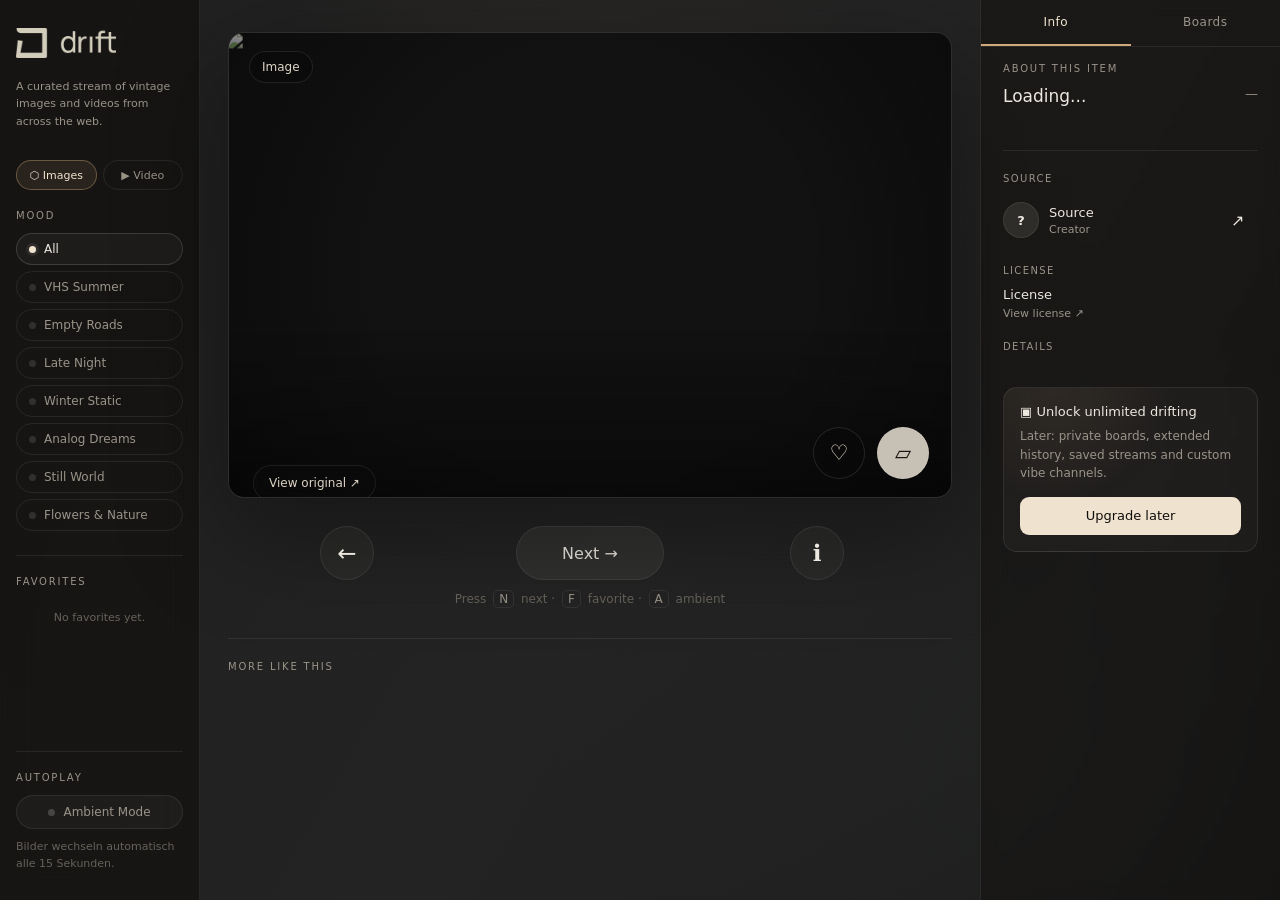
==== app.html @ f840fe77 "update" ====
<!doctype html>
<html lang="de">
<head>
  <meta charset="UTF-8" />
  <meta name="viewport" content="width=device-width, initial-scale=1.0" />
  <title>DRIFT — Stream</title>
  <link rel="stylesheet" href="style.css" />
</head>

<body>
  <div class="app">

    <div class="floating-panel">
      <a href="index.html">
        <img src="driftlogo.png" alt="Drift" class="logo">
      </a>
      <p class="panel-tagline">A curated stream of vintage images and videos from across the web.</p>

      <div class="media-toggle">
        <div class="media-toggle-btn active" data-mode="images">⬡ Images</div>
        <div class="media-toggle-btn" data-mode="video">▶ Video</div>
      </div>

      <div class="section-label" style="margin-top: 20px;">Mood</div>

      <div class="filters">
        <div class="filter active" data-filter="all"><span class="filter-dot"></span>All</div>
        <div class="filter" data-filter="vhs-summer"><span class="filter-dot"></span>VHS Summer</div>
        <div class="filter" data-filter="empty-roads"><span class="filter-dot"></span>Empty Roads</div>
        <div class="filter" data-filter="late-night"><span class="filter-dot"></span>Late Night</div>
        <div class="filter" data-filter="winter-static"><span class="filter-dot"></span>Winter Static</div>
        <div class="filter" data-filter="analog-dreams"><span class="filter-dot"></span>Analog Dreams</div>
        <div class="filter" data-filter="still-world"><span class="filter-dot"></span>Still World</div>
        <div class="filter" data-filter="flowers-nature"><span class="filter-dot"></span>Flowers & Nature</div>
      </div>

      <div class="panel-favorites">
        <div class="section-label">Favorites</div>
        <div class="favorites-list" id="favoritesList"></div>
      </div>

      <div class="panel-bottom">
        <div class="section-label">Autoplay</div>
        <button class="autoplay-toggle prominent" id="autoplayToggle">
          <span class="toggle-dot"></span>
          Ambient Mode
        </button>
        <p class="ambient-hint">Bilder wechseln automatisch alle 15 Sekunden.</p>
      </div>
    </div>

    <div class="drawer-overlay" id="drawerOverlay"></div>
    <div class="mobile-drawer" id="mobileDrawer">
      <div class="drawer-header">
        <img src="driftlogo.png" alt="Drift" class="logo-mobile">
        <button class="drawer-close" id="drawerClose">✕</button>
      </div>
      <div class="media-toggle">
        <div class="media-toggle-btn active" data-mode="images">⬡ Images</div>
        <div class="media-toggle-btn" data-mode="video">▶ Video</div>
      </div>
      <div class="section-label" style="margin-top: 20px;">Mood Channel</div>
      <div class="filters">
        <div class="filter active" data-filter="all"><span class="filter-dot"></span>All Drifts</div>
        <div class="filter" data-filter="vhs-summer"><span class="filter-dot"></span>VHS Summer</div>
        <div class="filter" data-filter="empty-roads"><span class="filter-dot"></span>Empty Roads</div>
        <div class="filter" data-filter="late-night"><span class="filter-dot"></span>Late Night</div>
        <div class="filter" data-filter="winter-static"><span class="filter-dot"></span>Winter Static</div>
        <div class="filter" data-filter="analog-dreams"><span class="filter-dot"></span>Analog Dreams</div>
        <div class="filter" data-filter="still-world"><span class="filter-dot"></span>Still World</div>
        <div class="filter" data-filter="flowers-nature"><span class="filter-dot"></span>Flowers & Nature</div>
      </div>
      <div class="section-label" style="margin-top: 20px;">Favorites</div>
      <div class="favorites-list drawer-favorites" id="drawerFavoritesList"></div>
      <div class="drawer-bottom">
        <button class="autoplay-toggle" id="autoplayToggleMobile">
          <span class="toggle-dot"></span>
          Ambient Mode
        </button>
      </div>
    </div>

    <div class="mobile-topbar">
      <button class="hamburger" id="hamburgerBtn">☰</button>
      <a href="index.html">
        <img src="driftlogo.png" alt="Drift" class="logo-mobile">
      </a>
      <div class="mobile-current-filter" id="mobileCurrentFilter">All Drifts</div>
    </div>

    <section class="content">
      <div class="hero-wrap">
        <div class="hero">
          <div id="mediaLink" class="media-click">
            <img id="mainImage" src="" alt="" />
            <video id="mainVideo" autoplay muted loop playsinline style="display:none; width:100%; height:100%; object-fit:cover;"></video>
          </div>
          <div class="media-pill" id="mediaType">Image</div>
          <a class="view-original tooltip" id="sourceLink" href="#" target="_blank" data-tip="Open original source">
            View original ↗
          </a>
          <div class="floating-actions">
            <button class="round tooltip" id="favoriteBtn" data-tip="Favorite">♡</button>
            <button class="round primary tooltip" id="saveBtn" data-tip="Save to board">▱</button>
          </div>
        </div>

        <div class="transport">
          <button class="control-circle tooltip" id="prevBtn" data-tip="Previous">←</button>
          <button class="main-next" id="nextBtn">Next →</button>
          <button class="control-circle tooltip" id="infoBtn" data-tip="Item info">ℹ</button>
        </div>

        <div class="hint">
          Press <span class="kbd">N</span> next · <span class="kbd">F</span> favorite · <span class="kbd">A</span> ambient
        </div>

        <div class="more">
          <div class="section-label">More like this</div>
          <div class="more-row" id="moreRow"></div>
        </div>
      </div>
    </section>

    <aside class="inspector">
      <div class="inspector-tabs">
        <div class="inspector-tab active" data-tab="info">Info</div>
        <div class="inspector-tab" data-tab="boards">Boards</div>
      </div>

      <div class="inspector-panel" id="panelInfo">
        <div class="section-label" style="margin-top: 16px;">About this item</div>
        <div class="title-row">
          <div><h2 id="itemTitle">Loading...</h2></div>
          <div class="year" id="itemYear">—</div>
        </div>
        <div class="tags" id="tags"></div>
        <div class="divider"></div>
        <div class="info-block">
          <div class="info-title">Source</div>
          <a class="source-card" id="authorLink" href="#" target="_blank">
            <div class="source-icon" id="sourceIcon">?</div>
            <div>
              <div class="source-main" id="sourceName">Source</div>
              <div class="source-sub" id="sourceAuthor">Creator</div>
            </div>
            <div>↗</div>
          </a>
        </div>
        <div class="info-block">
          <div class="info-title">License</div>
          <div class="source-main" id="licenseName">License</div>
          <a class="source-sub" id="licenseLink" href="#" target="_blank">View license ↗</a>
        </div>
        <div class="info-block">
          <div class="info-title">Details</div>
          <div class="detail-list" id="details"></div>
        </div>
        <div class="upgrade">
          <div class="upgrade-title">▣ Unlock unlimited drifting</div>
          <p>Later: private boards, extended history, saved streams and custom vibe channels.</p>
          <button>Upgrade later</button>
        </div>
      </div>

      <div class="inspector-panel is-hidden" id="panelBoards">
        <div class="boards-header">
          <div class="section-label" style="margin-top: 16px;">My Boards</div>
          <button class="new-board-btn" id="newBoardBtn">+ New Board</button>
        </div>
        <div class="boards-list" id="boardsList"></div>
      </div>
    </aside>

  </div>

  <!-- MOBILE INFO BOTTOM SHEET -->
  <div class="info-sheet-overlay" id="infoSheetOverlay"></div>
  <div class="info-sheet" id="infoSheet">
    <div class="bottom-sheet-handle"></div>
    <div class="bottom-sheet-header">
      <span class="board-popup-title">About this item</span>
      <button class="board-popup-close" id="infoSheetClose">✕</button>
    </div>
    <div class="info-sheet-content">
      <div class="info-block">
        <div class="info-title">Source</div>
        <a class="source-card" id="infoAuthorLink" href="#" target="_blank">
          <div class="source-icon" id="infoSourceIcon">?</div>
          <div>
            <div class="source-main" id="infoSourceName">Source</div>
            <div class="source-sub" id="infoSourceAuthor">Creator</div>
          </div>
          <div>↗</div>
        </a>
      </div>
      <div class="info-block">
        <div class="info-title">License</div>
        <div class="source-main" id="infoLicenseName">License</div>
        <a class="source-sub" id="infoLicenseLink" href="#" target="_blank">View license ↗</a>
      </div>
      <div class="info-block">
        <div class="info-title">Details</div>
        <div class="detail-list" id="infoDetails"></div>
      </div>
    </div>
  </div>

  <!-- SAVE TO BOARD POPUP -->
  <div class="board-popup-overlay" id="boardPopupOverlay"></div>
  <div class="board-popup" id="boardPopup">
    <div class="board-popup-header">
      <span class="board-popup-title">Save to Board</span>
      <button class="board-popup-close" id="boardPopupClose">✕</button>
    </div>
    <div class="board-popup-list" id="boardPopupList"></div>
    <div class="board-popup-new">
      <input class="board-popup-input" id="boardPopupInput" type="text" placeholder="New board name..." maxlength="40" />
      <button class="board-popup-create" id="boardPopupCreate">Create</button>
    </div>
  </div>

  <!-- MOBILE BOTTOM SHEET FOR BOARDS -->
  <div class="bottom-sheet-overlay" id="bottomSheetOverlay"></div>
  <div class="bottom-sheet" id="bottomSheet">
    <div class="bottom-sheet-handle"></div>
    <div class="bottom-sheet-header">
      <span class="board-popup-title">Save to Board</span>
      <button class="board-popup-close" id="bottomSheetClose">✕</button>
    </div>
    <div class="board-popup-list" id="bottomSheetList"></div>
    <div class="board-popup-new">
      <input class="board-popup-input" id="bottomSheetInput" type="text" placeholder="New board name..." maxlength="40" />
      <button class="board-popup-create" id="bottomSheetCreate">Create</button>
    </div>
  </div>

  <!-- FULLSCREEN OVERLAY -->
  <div class="fullscreen-overlay" id="fullscreenOverlay">
    <div class="fs-media">
      <img id="fsImage" src="" alt="" />
      <video id="fsVideo" autoplay muted loop playsinline style="display:none;"></video>
    </div>
    <div class="fs-controls">
      <button class="fs-btn" id="fsPrevBtn">←</button>
      <button class="fs-btn" id="fsFavoriteBtn">♡ Favorite</button>
      <button class="fs-btn" id="fsSaveBtn">▱ Save</button>
      <button class="fs-btn fs-ambient" id="fsAmbientBtn"><span class="toggle-dot"></span> Ambient</button>
      <a class="fs-btn fs-source" id="fsSourceLink" href="#" target="_blank">View Original ↗</a>
      <button class="fs-btn" id="fsNextBtn">→</button>
    </div>
    <button class="fs-close" id="fsClose">✕</button>
  </div>

  <script src="config.js"></script>
  <script src="app.js"></script>
</body>
</html>
---- style.css ----
:root {
  --bg: #1a1a1a;
  --panel: rgba(255,255,255,.035);
  --panel-hover: rgba(255,255,255,.06);
  --text: #ece7df;
  --muted: #9a9388;
  --faint: #66615a;
  --line: rgba(255,255,255,.08);
  --line-strong: rgba(255,255,255,.14);
  --cream: #efe2cf;
  --warm: #cfa978;
  --shadow: 0 32px 110px rgba(0,0,0,.38);
}

* { box-sizing: border-box; }

body {
  margin: 0;
  min-height: 100vh;
  background:
    radial-gradient(circle at 45% 15%, rgba(180,140,90,.06), transparent 32%),
    radial-gradient(circle at 80% 85%, rgba(90,100,105,.05), transparent 38%),
    linear-gradient(120deg, #1f1f1f, #232323 52%, #191919);
  color: var(--text);
  font-family: Inter, ui-sans-serif, system-ui, -apple-system, sans-serif;
  overflow-x: hidden;
}

body::before {
  content: "";
  position: fixed;
  inset: 0;
  pointer-events: none;
  background:
    linear-gradient(rgba(255,255,255,.012) 1px, transparent 1px),
    linear-gradient(90deg, rgba(255,255,255,.01) 1px, transparent 1px);
  background-size: 4px 4px;
  opacity: .08;
  mix-blend-mode: screen;
  z-index: 20;
}

a { color: inherit; text-decoration: none; }
button { font: inherit; }

/* LAYOUT */

.app {
  min-height: 100vh;
  display: grid;
  grid-template-columns: 200px 1fr 300px;
  grid-template-areas: "panel content inspector";
}

.mobile-topbar { display: none; }
.mobile-drawer { display: none; }
.drawer-overlay { display: none; }

/* FLOATING PANEL */

.floating-panel {
  grid-area: panel;
  position: sticky;
  top: 0;
  height: 100vh;
  padding: 28px 16px;
  display: flex;
  flex-direction: column;
  background: rgba(16,14,12,.6);
  backdrop-filter: blur(16px);
  border-right: 1px solid var(--line);
  overflow-y: auto;
}

.logo {
  width: 100px;
  height: auto;
  display: block;
  opacity: .85;
  margin-bottom: 20px;
  filter:
    brightness(0) saturate(100%)
    invert(93%) sepia(10%) saturate(300%)
    hue-rotate(5deg) brightness(98%);
  transition: opacity .25s ease;
}

.logo:hover { opacity: 1; }

.logo-mobile {
  width: 60px;
  height: auto;
  display: block;
  opacity: .85;
  filter:
    brightness(0) saturate(100%)
    invert(93%) sepia(10%) saturate(300%)
    hue-rotate(5deg) brightness(98%);
}

.panel-tagline {
  font-size: 11px;
  color: var(--muted);
  line-height: 1.6;
  margin: 0 0 30px;
}

.section-label {
  font-size: 10px;
  letter-spacing: .18em;
  color: var(--muted);
  text-transform: uppercase;
  margin-bottom: 12px;
}

.media-toggle {
  display: grid;
  grid-template-columns: 1fr 1fr;
  gap: 6px;
}

.media-toggle-btn {
  display: flex;
  align-items: center;
  justify-content: center;
  gap: 5px;
  height: 30px;
  border: 1px solid var(--line);
  border-radius: 999px;
  color: var(--muted);
  font-size: 11px;
  cursor: pointer;
  transition: .18s ease;
}

.media-toggle-btn:hover {
  color: var(--text);
  border-color: var(--line-strong);
  background: var(--panel);
}

.media-toggle-btn.active {
  color: var(--cream);
  border-color: rgba(207,169,120,.4);
  background: rgba(207,169,120,.10);
}

.filters {
  display: flex;
  flex-direction: column;
  gap: 6px;
}

.filter {
  display: flex;
  align-items: center;
  gap: 8px;
  height: 32px;
  padding: 0 12px;
  border: 1px solid var(--line);
  border-radius: 999px;
  color: var(--muted);
  font-size: 12px;
  cursor: pointer;
  transition: .18s ease;
  white-space: nowrap;
}

.filter:hover,
.filter.active {
  color: var(--text);
  border-color: var(--line-strong);
  background: var(--panel);
}

.filter-dot {
  width: 7px;
  height: 7px;
  border-radius: 50%;
  background: rgba(238,230,216,.13);
  flex-shrink: 0;
}

.filter.active .filter-dot {
  background: var(--cream);
  box-shadow: 0 0 0 3px rgba(238,230,216,.08);
}

/* FAVORITES IN PANEL */

.panel-favorites {
  margin-top: 24px;
  padding-top: 20px;
  border-top: 1px solid var(--line);
}

.favorites-list {
  display: flex;
  flex-direction: column;
  gap: 6px;
  max-height: 180px;
  overflow-y: auto;
  scrollbar-width: none;
}

.favorites-list::-webkit-scrollbar { display: none; }

.favorite-item {
  display: flex;
  align-items: center;
  gap: 8px;
  padding: 5px 6px;
  border-radius: 8px;
  cursor: pointer;
  transition: .15s ease;
}

.favorite-item:hover { background: var(--panel-hover); }

.favorite-thumb {
  width: 32px;
  height: 32px;
  border-radius: 6px;
  overflow: hidden;
  background: rgba(255,255,255,.04);
  flex-shrink: 0;
  border: 1px solid var(--line);
}

.favorite-thumb img {
  width: 100%;
  height: 100%;
  object-fit: cover;
  filter: sepia(.2) saturate(.7);
}

.favorite-title {
  font-size: 11px;
  color: var(--muted);
  overflow: hidden;
  text-overflow: ellipsis;
  white-space: nowrap;
  flex: 1;
}

.favorites-empty {
  font-size: 11px;
  color: var(--faint);
  text-align: center;
  padding: 12px 0;
}

.drawer-favorites {
  max-height: 150px;
  margin-bottom: 8px;
}

/* PANEL BOTTOM */

.panel-bottom {
  margin-top: auto;
  padding-top: 20px;
  border-top: 1px solid var(--line);
}

.autoplay-toggle {
  width: 100%;
  height: 34px;
  display: inline-flex;
  align-items: center;
  justify-content: center;
  gap: 8px;
  border: 1px solid var(--line);
  border-radius: 999px;
  padding: 0 14px;
  background: rgba(255,255,255,.035);
  color: var(--muted);
  cursor: pointer;
  transition: .18s ease;
  font-size: 12px;
}

.autoplay-toggle:hover {
  color: var(--text);
  border-color: var(--line-strong);
  background: rgba(255,255,255,.06);
}

.autoplay-toggle.is-active {
  color: var(--cream);
  border-color: rgba(207,169,120,.4);
  background: rgba(207,169,120,.12);
  animation: pulse-ring 2s ease-out infinite;
}

.toggle-dot {
  width: 7px;
  height: 7px;
  border-radius: 50%;
  background: rgba(255,255,255,.18);
  transition: .18s ease;
  flex-shrink: 0;
}

.autoplay-toggle.is-active .toggle-dot {
  background: #e05555;
}

@keyframes pulse-ring {
  0% { box-shadow: 0 0 0 0 rgba(207,169,120,.5); }
  70% { box-shadow: 0 0 0 8px rgba(207,169,120,0); }
  100% { box-shadow: 0 0 0 0 rgba(207,169,120,0); }
}

.ambient-hint {
  font-size: 11px;
  color: var(--faint);
  line-height: 1.5;
  margin-top: 10px;
  margin-bottom: 0;
}

/* CONTENT */

.content {
  grid-area: content;
  padding: 32px 28px 38px;
  min-width: 0;
}

/* INSPECTOR */

.inspector {
  grid-area: inspector;
  border-left: 1px solid var(--line);
  position: sticky;
  top: 0;
  height: 100vh;
  overflow-y: auto;
  background: rgba(16,14,12,.4);
  backdrop-filter: blur(8px);
  display: flex;
  flex-direction: column;
}

.inspector-tabs {
  display: flex;
  border-bottom: 1px solid var(--line);
  flex-shrink: 0;
}

.inspector-tab {
  flex: 1;
  height: 46px;
  display: flex;
  align-items: center;
  justify-content: center;
  font-size: 12px;
  color: var(--muted);
  cursor: pointer;
  border-bottom: 2px solid transparent;
  transition: .18s ease;
  letter-spacing: .04em;
}

.inspector-tab:hover { color: var(--text); }

.inspector-tab.active {
  color: var(--cream);
  border-bottom-color: var(--warm);
}

.inspector-panel {
  padding: 0 22px 28px;
  flex: 1;
  overflow-y: auto;
}

.inspector-panel.is-hidden { display: none; }

/* BOARDS PANEL */

.boards-header {
  display: flex;
  align-items: center;
  justify-content: space-between;
  margin-bottom: 16px;
}

.new-board-btn {
  height: 28px;
  padding: 0 12px;
  border-radius: 999px;
  border: 1px solid var(--line);
  background: transparent;
  color: var(--muted);
  font-size: 11px;
  cursor: pointer;
  transition: .18s ease;
}

.new-board-btn:hover {
  color: var(--text);
  border-color: var(--line-strong);
  background: var(--panel);
}

.boards-list {
  display: flex;
  flex-direction: column;
  gap: 8px;
}

.board-item {
  border: 1px solid var(--line);
  border-radius: 12px;
  overflow: hidden;
  transition: .18s ease;
}

.board-item:hover { border-color: var(--line-strong); }

.board-item-header {
  display: flex;
  align-items: center;
  gap: 10px;
  padding: 10px 12px;
  cursor: pointer;
}

.board-item-thumb {
  width: 38px;
  height: 38px;
  border-radius: 7px;
  background: rgba(238,230,216,.06);
  border: 1px solid var(--line);
  overflow: hidden;
  flex-shrink: 0;
}

.board-item-thumb img {
  width: 100%;
  height: 100%;
  object-fit: cover;
  filter: sepia(.24) saturate(.72);
}

.board-item-name {
  flex: 1;
  font-size: 13px;
  color: var(--text);
}

.board-item-count {
  font-size: 11px;
  color: var(--muted);
}

.board-item-actions {
  display: flex;
  gap: 4px;
  padding: 0 8px 8px;
}

.board-action-btn {
  height: 24px;
  padding: 0 10px;
  border-radius: 999px;
  border: 1px solid var(--line);
  background: transparent;
  color: var(--muted);
  font-size: 10px;
  cursor: pointer;
  transition: .18s ease;
}

.board-action-btn:hover {
  color: var(--text);
  border-color: var(--line-strong);
  background: var(--panel);
}

.board-items-grid {
  display: grid;
  grid-template-columns: repeat(3, 1fr);
  gap: 4px;
  padding: 0 8px 8px;
}

.board-grid-thumb {
  aspect-ratio: 1;
  border-radius: 6px;
  overflow: hidden;
  background: rgba(255,255,255,.04);
}

.board-grid-thumb img {
  width: 100%;
  height: 100%;
  object-fit: cover;
  filter: sepia(.2) saturate(.7);
}

/* SAVE POPUP */

.board-popup-overlay {
  position: fixed;
  inset: 0;
  background: rgba(0,0,0,.4);
  backdrop-filter: blur(4px);
  z-index: 200;
  opacity: 0;
  pointer-events: none;
  transition: opacity .2s ease;
}

.board-popup-overlay.is-open {
  opacity: 1;
  pointer-events: all;
}

.board-popup {
  position: fixed;
  top: 50%;
  left: 50%;
  transform: translate(-50%, -46%);
  width: 320px;
  background: rgba(18,16,13,.97);
  backdrop-filter: blur(24px);
  border: 1px solid var(--line-strong);
  border-radius: 18px;
  z-index: 201;
  opacity: 0;
  pointer-events: none;
  transition: opacity .2s ease, transform .2s ease;
  overflow: hidden;
}

.board-popup.is-open {
  opacity: 1;
  pointer-events: all;
  transform: translate(-50%, -50%);
}

.board-popup-header {
  display: flex;
  align-items: center;
  justify-content: space-between;
  padding: 16px 18px 12px;
  border-bottom: 1px solid var(--line);
}

.board-popup-title {
  font-size: 13px;
  font-weight: 500;
  color: var(--text);
  letter-spacing: .04em;
}

.board-popup-close {
  width: 28px;
  height: 28px;
  border-radius: 50%;
  border: 1px solid var(--line);
  background: transparent;
  color: var(--muted);
  display: grid;
  place-items: center;
  cursor: pointer;
  font-size: 12px;
  transition: .18s ease;
}

.board-popup-close:hover {
  background: var(--panel-hover);
  color: var(--text);
}

.board-popup-list {
  max-height: 220px;
  overflow-y: auto;
  padding: 8px 0;
}

.board-popup-item {
  display: flex;
  align-items: center;
  gap: 10px;
  padding: 9px 18px;
  cursor: pointer;
  transition: .15s ease;
}

.board-popup-item:hover { background: var(--panel-hover); }
.board-popup-item.is-saved { color: var(--warm); }

.board-popup-item-thumb {
  width: 32px;
  height: 32px;
  border-radius: 6px;
  background: rgba(238,230,216,.06);
  border: 1px solid var(--line);
  overflow: hidden;
  flex-shrink: 0;
}

.board-popup-item-thumb img {
  width: 100%;
  height: 100%;
  object-fit: cover;
  filter: sepia(.2) saturate(.7);
}

.board-popup-item-name { flex: 1; font-size: 13px; color: var(--text); }
.board-popup-item-count { font-size: 11px; color: var(--muted); }
.board-popup-item.is-saved .board-popup-item-name { color: var(--warm); }

.board-popup-new {
  display: flex;
  gap: 8px;
  padding: 12px 18px;
  border-top: 1px solid var(--line);
}

.board-popup-input {
  flex: 1;
  height: 34px;
  background: rgba(255,255,255,.04);
  border: 1px solid var(--line);
  border-radius: 999px;
  padding: 0 14px;
  color: var(--text);
  font-size: 12px;
  outline: none;
  transition: .18s ease;
}

.board-popup-input::placeholder { color: var(--faint); }
.board-popup-input:focus { border-color: var(--line-strong); background: rgba(255,255,255,.06); }

.board-popup-create {
  height: 34px;
  padding: 0 14px;
  border-radius: 999px;
  border: 0;
  background: var(--cream);
  color: #0f0d0a;
  font-size: 12px;
  cursor: pointer;
  transition: .18s ease;
  white-space: nowrap;
}

.board-popup-create:hover { background: #fff5e4; }

/* MOBILE BOTTOM SHEETS */

.bottom-sheet-overlay,
.info-sheet-overlay {
  position: fixed;
  inset: 0;
  background: rgba(0,0,0,.5);
  backdrop-filter: blur(4px);
  z-index: 200;
  opacity: 0;
  pointer-events: none;
  transition: opacity .3s ease;
  display: none;
}

.bottom-sheet-overlay.is-open,
.info-sheet-overlay.is-open {
  opacity: 1;
  pointer-events: all;
}

.bottom-sheet,
.info-sheet {
  position: fixed;
  left: 0;
  right: 0;
  bottom: 0;
  background: rgba(18,16,13,.97);
  backdrop-filter: blur(24px);
  border-top: 1px solid var(--line-strong);
  border-radius: 20px 20px 0 0;
  z-index: 201;
  transform: translateY(100%);
  transition: transform .3s cubic-bezier(.4,0,.2,1);
  display: none;
  flex-direction: column;
  max-height: 60vh;
}

.bottom-sheet.is-open,
.info-sheet.is-open {
  transform: translateY(0);
}

.bottom-sheet-handle {
  width: 36px;
  height: 3px;
  background: rgba(255,255,255,.15);
  border-radius: 999px;
  margin: 12px auto 0;
  flex-shrink: 0;
}

.bottom-sheet-header {
  display: flex;
  align-items: center;
  justify-content: space-between;
  padding: 14px 18px 10px;
  border-bottom: 1px solid var(--line);
  flex-shrink: 0;
}

.info-sheet-content {
  padding: 16px 18px;
  overflow-y: auto;
}

/* HERO */

.hero-wrap {
  max-width: 860px;
  margin: 0 auto;
}

.hero {
  position: relative;
  aspect-ratio: 16 / 10.3;
  overflow: hidden;
  border-radius: 16px;
  background: #111;
  box-shadow: var(--shadow);
  border: 1px solid rgba(238,230,216,.13);
}

.media-click {
  display: block;
  width: 100%;
  height: 100%;
  cursor: zoom-in;
}

.hero img {
  width: 100%;
  height: 100%;
  object-fit: cover;
  filter: sepia(.28) saturate(.76) contrast(.9) brightness(.88);
  transform: scale(1.012);
  transition: opacity .42s ease, transform .7s ease, filter .45s ease;
}

.hero:hover img {
  transform: scale(1.032);
  filter: sepia(.32) saturate(.84) contrast(.94) brightness(.92);
}

#mainImage.is-fading {
  opacity: 0;
  transform: scale(1.02);
}

.hero::after {
  content: "";
  position: absolute;
  inset: 0;
  background:
    linear-gradient(to top, rgba(0,0,0,.48), transparent 38%),
    radial-gradient(circle at center, transparent 50%, rgba(0,0,0,.36));
  pointer-events: none;
}

.media-pill {
  position: absolute;
  left: 20px;
  top: 18px;
  z-index: 2;
  background: rgba(9,9,9,.32);
  border: 1px solid rgba(238,230,216,.1);
  backdrop-filter: blur(12px);
  border-radius: 999px;
  padding: 8px 12px;
  font-size: 12px;
  color: #ddd4c5;
}

.view-original {
  position: absolute;
  left: 24px;
  bottom: 32px;
  z-index: 5;
  display: inline-flex;
  align-items: center;
  gap: 8px;
  background: rgba(12,12,12,.42);
  border: 1px solid rgba(255,255,255,.08);
  backdrop-filter: blur(16px);
  border-radius: 999px;
  padding: 10px 15px;
  font-size: 12px;
  color: #ddd4c5;
  transition: .18s ease;
}

.view-original:hover {
  background: rgba(255,255,255,.12);
  transform: translateY(-1px);
}

.floating-actions {
  position: absolute;
  right: 22px;
  bottom: 18px;
  z-index: 2;
  display: flex;
  gap: 12px;
}

.round {
  width: 52px;
  height: 52px;
  border-radius: 50%;
  display: grid;
  place-items: center;
  border: 1px solid rgba(238,230,216,.12);
  background: rgba(9,9,9,.35);
  color: var(--cream);
  backdrop-filter: blur(14px);
  cursor: pointer;
  transition: .18s ease;
  font-size: 21px;
}

.round:hover {
  transform: translateY(-2px) scale(1.04);
  background: rgba(238,230,216,.16);
  border-color: rgba(238,230,216,.22);
}

.round.primary {
  background: rgba(238,230,216,.83);
  color: #12100d;
}

.round.primary:hover { background: var(--cream); }

.round.is-active {
  background: rgba(213,169,120,.22);
  color: var(--warm);
  border-color: rgba(213,169,120,.45);
}

/* TRANSPORT */

.transport {
  margin: 28px auto 24px;
  display: grid;
  grid-template-columns: 70px 1fr 70px;
  align-items: center;
  max-width: 540px;
  gap: 20px;
}

.main-next {
  justify-self: center;
  min-width: 148px;
  height: 54px;
  border-radius: 999px;
  border: 1px solid var(--line);
  background: rgba(238,230,216,.065);
  color: var(--text);
  font-size: 16px;
  cursor: pointer;
  transition: .2s ease;
}

.main-next:hover {
  background: rgba(238,230,216,.13);
  transform: translateY(-2px);
  box-shadow: 0 14px 38px rgba(0,0,0,.3);
}

.control-circle {
  width: 54px;
  height: 54px;
  border: 1px solid var(--line);
  background: rgba(238,230,216,.03);
  border-radius: 50%;
  color: var(--text);
  display: grid;
  place-items: center;
  cursor: pointer;
  transition: .18s ease;
  font-size: 23px;
}

.control-circle:hover {
  border-color: var(--line-strong);
  background: rgba(238,230,216,.09);
  color: var(--warm);
}

.hint {
  text-align: center;
  color: var(--faint);
  font-size: 12px;
  margin-top: -14px;
  margin-bottom: 30px;
}

.kbd {
  display: inline-grid;
  place-items: center;
  min-width: 18px;
  height: 18px;
  padding: 0 5px;
  border: 1px solid var(--line);
  border-radius: 5px;
  color: var(--muted);
  margin: 0 3px;
}

/* MORE LIKE THIS */

.more {
  border-top: 1px solid var(--line);
  padding-top: 22px;
}

.more-row {
  display: grid;
  grid-template-columns: repeat(5, 1fr);
  gap: 14px;
}

.thumb {
  position: relative;
  aspect-ratio: 4/3;
  border-radius: 10px;
  overflow: hidden;
  background: #111;
  cursor: pointer;
  border: 1px solid rgba(238,230,216,.08);
}

.thumb img {
  width: 100%;
  height: 100%;
  object-fit: cover;
  filter: sepia(.24) saturate(.72) contrast(.9);
  transition: .25s ease;
}

.thumb:hover img {
  transform: scale(1.07);
  filter: sepia(.32) saturate(.9) contrast(.96);
}

/* INSPECTOR CONTENT */

.inspector h2 { font-size: 17px; font-weight: 500; margin: 0 0 4px; }
.year { color: var(--muted); font-size: 13px; }

.title-row {
  display: flex;
  justify-content: space-between;
  gap: 16px;
  margin-bottom: 16px;
}

.tags {
  display: flex;
  flex-wrap: wrap;
  gap: 7px;
  margin-bottom: 24px;
}

.tag {
  border: 1px solid var(--line);
  color: #c9c0b4;
  border-radius: 999px;
  padding: 6px 10px;
  font-size: 11px;
  transition: .18s ease;
  cursor: pointer;
}

.tag:hover {
  border-color: var(--line-strong);
  color: var(--text);
  background: rgba(238,230,216,.06);
}

.divider { height: 1px; background: var(--line); margin: 22px 0; }
.info-block { margin-bottom: 20px; }

.info-title {
  color: var(--muted);
  text-transform: uppercase;
  font-size: 10px;
  letter-spacing: .14em;
  margin-bottom: 11px;
}

.source-card {
  display: grid;
  grid-template-columns: 36px 1fr 20px;
  gap: 10px;
  align-items: center;
  cursor: pointer;
  transition: .18s ease;
  padding: 7px;
  margin-left: -7px;
  border-radius: 10px;
}

.source-card:hover { background: var(--panel-hover); }

.source-icon {
  width: 36px;
  height: 36px;
  border-radius: 50%;
  display: grid;
  place-items: center;
  background: rgba(238,230,216,.1);
  border: 1px solid var(--line);
  font-weight: 600;
  font-size: 13px;
}

.source-main { font-size: 13px; color: var(--text); }
.source-sub { color: var(--muted); font-size: 11px; margin-top: 3px; }
#licenseLink:hover { color: var(--warm); }

.detail-list { display: grid; gap: 11px; color: #cec5b8; font-size: 12px; }
.detail { display: flex; gap: 10px; align-items: center; }

.upgrade {
  margin-top: 24px;
  padding: 16px;
  border: 1px solid var(--line);
  background:
    radial-gradient(circle at 20% 0%, rgba(213,173,120,.08), transparent 45%),
    rgba(238,230,216,.035);
  border-radius: 14px;
  transition: .22s ease;
}

.upgrade:hover {
  border-color: rgba(213,173,120,.26);
  transform: translateY(-2px);
  box-shadow: 0 18px 50px rgba(0,0,0,.22);
}

.upgrade-title {
  display: flex;
  align-items: center;
  gap: 10px;
  margin-bottom: 8px;
  color: var(--text);
  font-size: 13px;
}

.upgrade p {
  margin: 0 0 14px;
  color: var(--muted);
  font-size: 12px;
  line-height: 1.55;
}

.upgrade button {
  width: 100%;
  height: 38px;
  border: 0;
  border-radius: 9px;
  background: var(--cream);
  color: #100e0b;
  cursor: pointer;
  transition: .18s ease;
  font-size: 13px;
}

.upgrade button:hover { background: #fff2df; transform: translateY(-1px); }

/* TOOLTIPS */

.tooltip { position: relative; }

.tooltip:hover::after {
  content: attr(data-tip);
  position: absolute;
  left: 50%;
  bottom: calc(100% + 10px);
  transform: translateX(-50%);
  background: rgba(18,18,18,.96);
  border: 1px solid var(--line);
  color: var(--text);
  padding: 8px 10px;
  border-radius: 8px;
  font-size: 12px;
  white-space: nowrap;
  z-index: 30;
  box-shadow: 0 10px 30px rgba(0,0,0,.4);
}

/* FULLSCREEN OVERLAY */

.fullscreen-overlay {
  position: fixed;
  inset: 0;
  z-index: 100;
  background: #0a0907;
  display: flex;
  flex-direction: column;
  opacity: 0;
  pointer-events: none;
  transition: opacity .4s ease;
}

.fullscreen-overlay.is-open { opacity: 1; pointer-events: all; }

.fs-media { flex: 1; position: relative; overflow: hidden; }

.fs-media img,
.fs-media video {
  width: 100%;
  height: 100%;
  object-fit: contain;
  filter: sepia(.2) saturate(.8) contrast(.92) brightness(.9);
}

.fs-controls {
  display: flex;
  align-items: center;
  justify-content: center;
  gap: 12px;
  padding: 20px 24px;
  background: rgba(10,9,7,.8);
  backdrop-filter: blur(16px);
  border-top: 1px solid var(--line);
  flex-wrap: wrap;
}

.fs-btn {
  height: 44px;
  padding: 0 20px;
  border-radius: 999px;
  border: 1px solid var(--line);
  background: rgba(255,255,255,.04);
  color: var(--text);
  font-size: 15px;
  cursor: pointer;
  transition: .18s ease;
  display: inline-flex;
  align-items: center;
  gap: 8px;
  text-decoration: none;
  white-space: nowrap;
}

.fs-btn:hover {
  background: rgba(255,255,255,.1);
  border-color: var(--line-strong);
  transform: translateY(-1px);
}

.fs-ambient.is-active {
  color: var(--cream);
  border-color: rgba(207,169,120,.4);
  background: rgba(207,169,120,.12);
  animation: pulse-ring 2s ease-out infinite;
}

.fs-source {
  background: rgba(239,226,207,.85);
  color: #0f0d0a;
  border-color: transparent;
}

.fs-source:hover { background: var(--cream); color: #0f0d0a; }

.fs-close {
  position: absolute;
  top: 20px;
  right: 20px;
  width: 40px;
  height: 40px;
  border-radius: 50%;
  border: 1px solid var(--line);
  background: rgba(10,9,7,.6);
  backdrop-filter: blur(10px);
  color: var(--text);
  display: grid;
  place-items: center;
  cursor: pointer;
  font-size: 16px;
  transition: .18s ease;
  z-index: 10;
}

.fs-close:hover { background: rgba(255,255,255,.12); border-color: var(--line-strong); }

/* RESPONSIVE */

@media (max-width: 1100px) {
  .app {
    grid-template-columns: 200px 1fr;
    grid-template-areas: "panel content";
  }
  .inspector { display: none; }
}

@media (max-width: 700px) {
  .app {
    grid-template-columns: 1fr;
    grid-template-rows: auto 1fr;
    grid-template-areas: "mobiletop" "content";
  }

  .floating-panel { display: none; }

  .mobile-topbar {
    grid-area: mobiletop;
    display: flex;
    align-items: center;
    gap: 14px;
    padding: 14px 16px;
    border-bottom: 1px solid var(--line);
    background: rgba(16,14,12,.9);
    backdrop-filter: blur(12px);
    position: sticky;
    top: 0;
    z-index: 10;
  }

  .hamburger {
    width: 40px;
    height: 40px;
    border-radius: 10px;
    border: 1px solid var(--line);
    background: rgba(255,255,255,.04);
    color: var(--text);
    display: grid;
    place-items: center;
    cursor: pointer;
    font-size: 18px;
    flex-shrink: 0;
    transition: .18s ease;
  }

  .hamburger:hover { background: rgba(255,255,255,.08); border-color: var(--line-strong); }

  .mobile-current-filter {
    font-size: 13px;
    color: var(--muted);
    margin-left: auto;
  }

  .drawer-overlay {
    display: block;
    position: fixed;
    inset: 0;
    background: rgba(0,0,0,.5);
    backdrop-filter: blur(4px);
    z-index: 40;
    opacity: 0;
    pointer-events: none;
    transition: opacity .3s ease;
  }

  .drawer-overlay.is-open { opacity: 1; pointer-events: all; }

  .mobile-drawer {
    display: flex;
    flex-direction: column;
    position: fixed;
    top: 0; left: 0; bottom: 0;
    width: 80vw;
    max-width: 300px;
    background: rgba(14,12,10,.97);
    backdrop-filter: blur(20px);
    border-right: 1px solid var(--line);
    padding: 24px 18px;
    z-index: 50;
    transform: translateX(-100%);
    transition: transform .3s cubic-bezier(.4,0,.2,1);
    overflow-y: auto;
  }

  .mobile-drawer.is-open { transform: translateX(0); }

  .drawer-header {
    display: flex;
    align-items: center;
    justify-content: space-between;
    margin-bottom: 24px;
  }

  .drawer-close {
    width: 32px;
    height: 32px;
    border-radius: 50%;
    border: 1px solid var(--line);
    background: transparent;
    color: var(--muted);
    display: grid;
    place-items: center;
    cursor: pointer;
    font-size: 13px;
    transition: .18s ease;
  }

  .drawer-close:hover { background: var(--panel-hover); color: var(--text); }

  .mobile-drawer .filters { flex-direction: column; }
  .mobile-drawer .filter { height: 44px; font-size: 14px; padding: 0 16px; }
  .mobile-drawer .filter-dot { width: 9px; height: 9px; }
  .mobile-drawer .media-toggle { gap: 8px; margin-bottom: 4px; }
  .mobile-drawer .media-toggle-btn { height: 38px; font-size: 13px; }

  .drawer-bottom {
    margin-top: auto;
    padding-top: 20px;
    border-top: 1px solid var(--line);
  }

  .drawer-bottom .autoplay-toggle { width: 100%; height: 44px; font-size: 14px; }

  .content { padding: 16px; }
  .hero { aspect-ratio: 4/3; border-radius: 12px; }
  .transport { grid-template-columns: 54px 1fr 54px; max-width: 100%; margin: 20px 0 16px; }
  .more-row { grid-template-columns: repeat(2, 1fr); }
  .hint { display: none; }

  .fs-controls { gap: 8px; padding: 16px 12px; }
  .fs-btn { height: 40px; padding: 0 14px; font-size: 14px; }

  .bottom-sheet-overlay { display: block; }
  .bottom-sheet { display: flex; }
  .info-sheet-overlay { display: block; }
  .info-sheet { display: flex; }

  .board-popup { display: none !important; }
  .board-popup-overlay { display: none !important; }
}
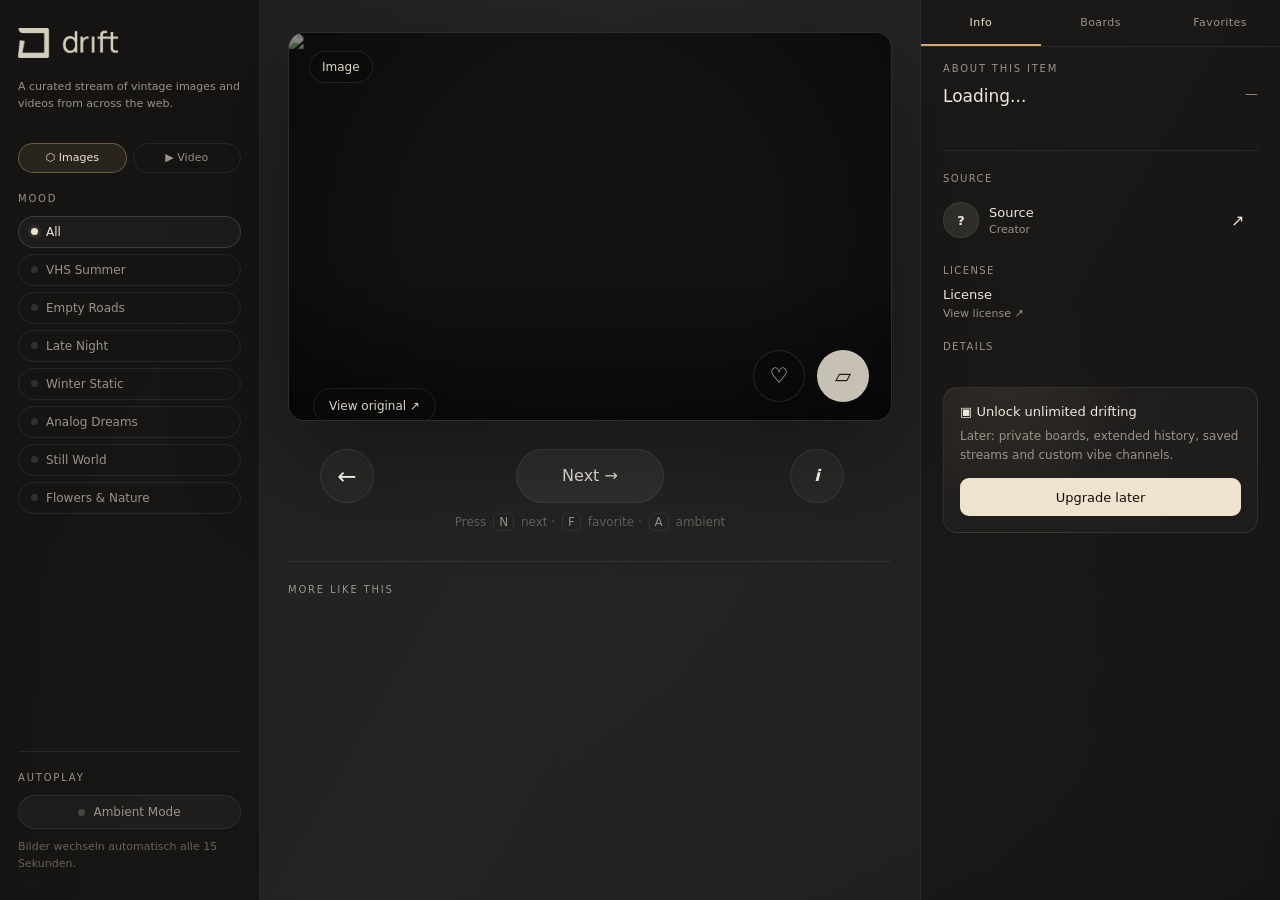
==== commit c7ac87f4: "update" ====
--- a/app.html
+++ b/app.html
@@ -32,11 +32,6 @@
         <div class="filter" data-filter="analog-dreams"><span class="filter-dot"></span>Analog Dreams</div>
         <div class="filter" data-filter="still-world"><span class="filter-dot"></span>Still World</div>
         <div class="filter" data-filter="flowers-nature"><span class="filter-dot"></span>Flowers & Nature</div>
-      </div>
-
-      <div class="panel-favorites">
-        <div class="section-label">Favorites</div>
-        <div class="favorites-list" id="favoritesList"></div>
       </div>
 
       <div class="panel-bottom">
@@ -70,8 +65,6 @@
         <div class="filter" data-filter="still-world"><span class="filter-dot"></span>Still World</div>
         <div class="filter" data-filter="flowers-nature"><span class="filter-dot"></span>Flowers & Nature</div>
       </div>
-      <div class="section-label" style="margin-top: 20px;">Favorites</div>
-      <div class="favorites-list drawer-favorites" id="drawerFavoritesList"></div>
       <div class="drawer-bottom">
         <button class="autoplay-toggle" id="autoplayToggleMobile">
           <span class="toggle-dot"></span>
@@ -108,7 +101,7 @@
         <div class="transport">
           <button class="control-circle tooltip" id="prevBtn" data-tip="Previous">←</button>
           <button class="main-next" id="nextBtn">Next →</button>
-          <button class="control-circle tooltip" id="infoBtn" data-tip="Item info">ℹ</button>
+          <button class="control-circle tooltip" id="infoBtn" data-tip="Item info" style="font-size:16px;font-style:italic;font-weight:600;">i</button>
         </div>
 
         <div class="hint">
@@ -126,6 +119,7 @@
       <div class="inspector-tabs">
         <div class="inspector-tab active" data-tab="info">Info</div>
         <div class="inspector-tab" data-tab="boards">Boards</div>
+        <div class="inspector-tab" data-tab="favorites">Favorites</div>
       </div>
 
       <div class="inspector-panel" id="panelInfo">
@@ -170,6 +164,11 @@
         </div>
         <div class="boards-list" id="boardsList"></div>
       </div>
+
+      <div class="inspector-panel is-hidden" id="panelFavorites">
+        <div class="section-label" style="margin-top: 16px;">My Favorites</div>
+        <div class="favorites-panel-list" id="favoritesPanelList"></div>
+      </div>
     </aside>
 
   </div>
--- a/style.css
+++ b/style.css
@@ -48,7 +48,7 @@
 .app {
   min-height: 100vh;
   display: grid;
-  grid-template-columns: 200px 1fr 300px;
+  grid-template-columns: 260px 1fr 360px;
   grid-template-areas: "panel content inspector";
 }
 
@@ -63,7 +63,7 @@
   position: sticky;
   top: 0;
   height: 100vh;
-  padding: 28px 16px;
+  padding: 28px 18px;
   display: flex;
   flex-direction: column;
   background: rgba(16,14,12,.6);
@@ -186,75 +186,6 @@
   box-shadow: 0 0 0 3px rgba(238,230,216,.08);
 }
 
-/* FAVORITES IN PANEL */
-
-.panel-favorites {
-  margin-top: 24px;
-  padding-top: 20px;
-  border-top: 1px solid var(--line);
-}
-
-.favorites-list {
-  display: flex;
-  flex-direction: column;
-  gap: 6px;
-  max-height: 180px;
-  overflow-y: auto;
-  scrollbar-width: none;
-}
-
-.favorites-list::-webkit-scrollbar { display: none; }
-
-.favorite-item {
-  display: flex;
-  align-items: center;
-  gap: 8px;
-  padding: 5px 6px;
-  border-radius: 8px;
-  cursor: pointer;
-  transition: .15s ease;
-}
-
-.favorite-item:hover { background: var(--panel-hover); }
-
-.favorite-thumb {
-  width: 32px;
-  height: 32px;
-  border-radius: 6px;
-  overflow: hidden;
-  background: rgba(255,255,255,.04);
-  flex-shrink: 0;
-  border: 1px solid var(--line);
-}
-
-.favorite-thumb img {
-  width: 100%;
-  height: 100%;
-  object-fit: cover;
-  filter: sepia(.2) saturate(.7);
-}
-
-.favorite-title {
-  font-size: 11px;
-  color: var(--muted);
-  overflow: hidden;
-  text-overflow: ellipsis;
-  white-space: nowrap;
-  flex: 1;
-}
-
-.favorites-empty {
-  font-size: 11px;
-  color: var(--faint);
-  text-align: center;
-  padding: 12px 0;
-}
-
-.drawer-favorites {
-  max-height: 150px;
-  margin-bottom: 8px;
-}
-
 /* PANEL BOTTOM */
 
 .panel-bottom {
@@ -302,9 +233,7 @@
   flex-shrink: 0;
 }
 
-.autoplay-toggle.is-active .toggle-dot {
-  background: #e05555;
-}
+.autoplay-toggle.is-active .toggle-dot { background: #e05555; }
 
 @keyframes pulse-ring {
   0% { box-shadow: 0 0 0 0 rgba(207,169,120,.5); }
@@ -355,7 +284,7 @@
   display: flex;
   align-items: center;
   justify-content: center;
-  font-size: 12px;
+  font-size: 11px;
   color: var(--muted);
   cursor: pointer;
   border-bottom: 2px solid transparent;
@@ -378,6 +307,86 @@
 
 .inspector-panel.is-hidden { display: none; }
 
+/* FAVORITES PANEL */
+
+.favorites-panel-list {
+  display: flex;
+  flex-direction: column;
+  gap: 8px;
+  margin-top: 4px;
+}
+
+.fav-panel-item {
+  display: flex;
+  align-items: center;
+  gap: 10px;
+  padding: 7px 8px;
+  border-radius: 10px;
+  cursor: pointer;
+  transition: .15s ease;
+  border: 1px solid transparent;
+}
+
+.fav-panel-item:hover {
+  background: var(--panel-hover);
+  border-color: var(--line);
+}
+
+.fav-panel-thumb {
+  width: 44px;
+  height: 44px;
+  border-radius: 8px;
+  overflow: hidden;
+  background: rgba(255,255,255,.04);
+  flex-shrink: 0;
+  border: 1px solid var(--line);
+}
+
+.fav-panel-thumb img {
+  width: 100%;
+  height: 100%;
+  object-fit: cover;
+  filter: sepia(.2) saturate(.7);
+}
+
+.fav-panel-info { flex: 1; min-width: 0; }
+
+.fav-panel-title {
+  font-size: 12px;
+  color: var(--text);
+  overflow: hidden;
+  text-overflow: ellipsis;
+  white-space: nowrap;
+}
+
+.fav-panel-remove {
+  width: 24px;
+  height: 24px;
+  border-radius: 50%;
+  border: 1px solid var(--line);
+  background: transparent;
+  color: var(--faint);
+  display: grid;
+  place-items: center;
+  cursor: pointer;
+  font-size: 10px;
+  transition: .15s ease;
+  flex-shrink: 0;
+}
+
+.fav-panel-remove:hover {
+  background: var(--panel-hover);
+  color: var(--text);
+  border-color: var(--line-strong);
+}
+
+.favorites-empty {
+  font-size: 11px;
+  color: var(--faint);
+  text-align: center;
+  padding: 24px 0;
+}
+
 /* BOARDS PANEL */
 
 .boards-header {
@@ -405,11 +414,7 @@
   background: var(--panel);
 }
 
-.boards-list {
-  display: flex;
-  flex-direction: column;
-  gap: 8px;
-}
+.boards-list { display: flex; flex-direction: column; gap: 8px; }
 
 .board-item {
   border: 1px solid var(--line);
@@ -438,29 +443,11 @@
   flex-shrink: 0;
 }
 
-.board-item-thumb img {
-  width: 100%;
-  height: 100%;
-  object-fit: cover;
-  filter: sepia(.24) saturate(.72);
-}
-
-.board-item-name {
-  flex: 1;
-  font-size: 13px;
-  color: var(--text);
-}
-
-.board-item-count {
-  font-size: 11px;
-  color: var(--muted);
-}
-
-.board-item-actions {
-  display: flex;
-  gap: 4px;
-  padding: 0 8px 8px;
-}
+.board-item-thumb img { width: 100%; height: 100%; object-fit: cover; filter: sepia(.24) saturate(.72); }
+.board-item-name { flex: 1; font-size: 13px; color: var(--text); }
+.board-item-count { font-size: 11px; color: var(--muted); }
+
+.board-item-actions { display: flex; gap: 4px; padding: 0 8px 8px; }
 
 .board-action-btn {
   height: 24px;
@@ -474,11 +461,7 @@
   transition: .18s ease;
 }
 
-.board-action-btn:hover {
-  color: var(--text);
-  border-color: var(--line-strong);
-  background: var(--panel);
-}
+.board-action-btn:hover { color: var(--text); border-color: var(--line-strong); background: var(--panel); }
 
 .board-items-grid {
   display: grid;
@@ -487,19 +470,8 @@
   padding: 0 8px 8px;
 }
 
-.board-grid-thumb {
-  aspect-ratio: 1;
-  border-radius: 6px;
-  overflow: hidden;
-  background: rgba(255,255,255,.04);
-}
-
-.board-grid-thumb img {
-  width: 100%;
-  height: 100%;
-  object-fit: cover;
-  filter: sepia(.2) saturate(.7);
-}
+.board-grid-thumb { aspect-ratio: 1; border-radius: 6px; overflow: hidden; background: rgba(255,255,255,.04); }
+.board-grid-thumb img { width: 100%; height: 100%; object-fit: cover; filter: sepia(.2) saturate(.7); }
 
 /* SAVE POPUP */
 
@@ -514,21 +486,18 @@
   transition: opacity .2s ease;
 }
 
-.board-popup-overlay.is-open {
-  opacity: 1;
-  pointer-events: all;
-}
+.board-popup-overlay.is-open { opacity: 1; pointer-events: all; }
 
 .board-popup {
   position: fixed;
   top: 50%;
   left: 50%;
   transform: translate(-50%, -46%);
-  width: 320px;
+  width: 420px;
   background: rgba(18,16,13,.97);
   backdrop-filter: blur(24px);
   border: 1px solid var(--line-strong);
-  border-radius: 18px;
+  border-radius: 20px;
   z-index: 201;
   opacity: 0;
   pointer-events: none;
@@ -546,20 +515,20 @@
   display: flex;
   align-items: center;
   justify-content: space-between;
-  padding: 16px 18px 12px;
+  padding: 20px 22px 14px;
   border-bottom: 1px solid var(--line);
 }
 
 .board-popup-title {
-  font-size: 13px;
+  font-size: 14px;
   font-weight: 500;
   color: var(--text);
   letter-spacing: .04em;
 }
 
 .board-popup-close {
-  width: 28px;
-  height: 28px;
+  width: 30px;
+  height: 30px;
   border-radius: 50%;
   border: 1px solid var(--line);
   background: transparent;
@@ -571,22 +540,19 @@
   transition: .18s ease;
 }
 
-.board-popup-close:hover {
-  background: var(--panel-hover);
-  color: var(--text);
-}
+.board-popup-close:hover { background: var(--panel-hover); color: var(--text); }
 
 .board-popup-list {
-  max-height: 220px;
+  max-height: 300px;
   overflow-y: auto;
-  padding: 8px 0;
+  padding: 10px 0;
 }
 
 .board-popup-item {
   display: flex;
   align-items: center;
-  gap: 10px;
-  padding: 9px 18px;
+  gap: 12px;
+  padding: 11px 22px;
   cursor: pointer;
   transition: .15s ease;
 }
@@ -595,42 +561,36 @@
 .board-popup-item.is-saved { color: var(--warm); }
 
 .board-popup-item-thumb {
-  width: 32px;
-  height: 32px;
-  border-radius: 6px;
+  width: 38px;
+  height: 38px;
+  border-radius: 8px;
   background: rgba(238,230,216,.06);
   border: 1px solid var(--line);
   overflow: hidden;
   flex-shrink: 0;
 }
 
-.board-popup-item-thumb img {
-  width: 100%;
-  height: 100%;
-  object-fit: cover;
-  filter: sepia(.2) saturate(.7);
-}
-
-.board-popup-item-name { flex: 1; font-size: 13px; color: var(--text); }
-.board-popup-item-count { font-size: 11px; color: var(--muted); }
+.board-popup-item-thumb img { width: 100%; height: 100%; object-fit: cover; filter: sepia(.2) saturate(.7); }
+.board-popup-item-name { flex: 1; font-size: 14px; color: var(--text); }
+.board-popup-item-count { font-size: 12px; color: var(--muted); }
 .board-popup-item.is-saved .board-popup-item-name { color: var(--warm); }
 
 .board-popup-new {
   display: flex;
-  gap: 8px;
-  padding: 12px 18px;
+  gap: 10px;
+  padding: 14px 22px;
   border-top: 1px solid var(--line);
 }
 
 .board-popup-input {
   flex: 1;
-  height: 34px;
+  height: 38px;
   background: rgba(255,255,255,.04);
   border: 1px solid var(--line);
   border-radius: 999px;
-  padding: 0 14px;
-  color: var(--text);
-  font-size: 12px;
+  padding: 0 16px;
+  color: var(--text);
+  font-size: 13px;
   outline: none;
   transition: .18s ease;
 }
@@ -639,13 +599,13 @@
 .board-popup-input:focus { border-color: var(--line-strong); background: rgba(255,255,255,.06); }
 
 .board-popup-create {
-  height: 34px;
-  padding: 0 14px;
+  height: 38px;
+  padding: 0 18px;
   border-radius: 999px;
   border: 0;
   background: var(--cream);
   color: #0f0d0a;
-  font-size: 12px;
+  font-size: 13px;
   cursor: pointer;
   transition: .18s ease;
   white-space: nowrap;
@@ -669,17 +629,12 @@
 }
 
 .bottom-sheet-overlay.is-open,
-.info-sheet-overlay.is-open {
-  opacity: 1;
-  pointer-events: all;
-}
+.info-sheet-overlay.is-open { opacity: 1; pointer-events: all; }
 
 .bottom-sheet,
 .info-sheet {
   position: fixed;
-  left: 0;
-  right: 0;
-  bottom: 0;
+  left: 0; right: 0; bottom: 0;
   background: rgba(18,16,13,.97);
   backdrop-filter: blur(24px);
   border-top: 1px solid var(--line-strong);
@@ -689,13 +644,11 @@
   transition: transform .3s cubic-bezier(.4,0,.2,1);
   display: none;
   flex-direction: column;
-  max-height: 60vh;
+  max-height: 65vh;
 }
 
 .bottom-sheet.is-open,
-.info-sheet.is-open {
-  transform: translateY(0);
-}
+.info-sheet.is-open { transform: translateY(0); }
 
 .bottom-sheet-handle {
   width: 36px;
@@ -715,17 +668,11 @@
   flex-shrink: 0;
 }
 
-.info-sheet-content {
-  padding: 16px 18px;
-  overflow-y: auto;
-}
+.info-sheet-content { padding: 16px 18px; overflow-y: auto; }
 
 /* HERO */
 
-.hero-wrap {
-  max-width: 860px;
-  margin: 0 auto;
-}
+.hero-wrap { max-width: 860px; margin: 0 auto; }
 
 .hero {
   position: relative;
@@ -737,12 +684,7 @@
   border: 1px solid rgba(238,230,216,.13);
 }
 
-.media-click {
-  display: block;
-  width: 100%;
-  height: 100%;
-  cursor: zoom-in;
-}
+.media-click { display: block; width: 100%; height: 100%; cursor: zoom-in; }
 
 .hero img {
   width: 100%;
@@ -753,15 +695,9 @@
   transition: opacity .42s ease, transform .7s ease, filter .45s ease;
 }
 
-.hero:hover img {
-  transform: scale(1.032);
-  filter: sepia(.32) saturate(.84) contrast(.94) brightness(.92);
-}
-
-#mainImage.is-fading {
-  opacity: 0;
-  transform: scale(1.02);
-}
+.hero:hover img { transform: scale(1.032); filter: sepia(.32) saturate(.84) contrast(.94) brightness(.92); }
+
+#mainImage.is-fading { opacity: 0; transform: scale(1.02); }
 
 .hero::after {
   content: "";
@@ -805,10 +741,7 @@
   transition: .18s ease;
 }
 
-.view-original:hover {
-  background: rgba(255,255,255,.12);
-  transform: translateY(-1px);
-}
+.view-original:hover { background: rgba(255,255,255,.12); transform: translateY(-1px); }
 
 .floating-actions {
   position: absolute;
@@ -834,24 +767,10 @@
   font-size: 21px;
 }
 
-.round:hover {
-  transform: translateY(-2px) scale(1.04);
-  background: rgba(238,230,216,.16);
-  border-color: rgba(238,230,216,.22);
-}
-
-.round.primary {
-  background: rgba(238,230,216,.83);
-  color: #12100d;
-}
-
+.round:hover { transform: translateY(-2px) scale(1.04); background: rgba(238,230,216,.16); border-color: rgba(238,230,216,.22); }
+.round.primary { background: rgba(238,230,216,.83); color: #12100d; }
 .round.primary:hover { background: var(--cream); }
-
-.round.is-active {
-  background: rgba(213,169,120,.22);
-  color: var(--warm);
-  border-color: rgba(213,169,120,.45);
-}
+.round.is-active { background: rgba(213,169,120,.22); color: var(--warm); border-color: rgba(213,169,120,.45); }
 
 /* TRANSPORT */
 
@@ -877,11 +796,7 @@
   transition: .2s ease;
 }
 
-.main-next:hover {
-  background: rgba(238,230,216,.13);
-  transform: translateY(-2px);
-  box-shadow: 0 14px 38px rgba(0,0,0,.3);
-}
+.main-next:hover { background: rgba(238,230,216,.13); transform: translateY(-2px); box-shadow: 0 14px 38px rgba(0,0,0,.3); }
 
 .control-circle {
   width: 54px;
@@ -897,19 +812,9 @@
   font-size: 23px;
 }
 
-.control-circle:hover {
-  border-color: var(--line-strong);
-  background: rgba(238,230,216,.09);
-  color: var(--warm);
-}
-
-.hint {
-  text-align: center;
-  color: var(--faint);
-  font-size: 12px;
-  margin-top: -14px;
-  margin-bottom: 30px;
-}
+.control-circle:hover { border-color: var(--line-strong); background: rgba(238,230,216,.09); color: var(--warm); }
+
+.hint { text-align: center; color: var(--faint); font-size: 12px; margin-top: -14px; margin-bottom: 30px; }
 
 .kbd {
   display: inline-grid;
@@ -925,16 +830,9 @@
 
 /* MORE LIKE THIS */
 
-.more {
-  border-top: 1px solid var(--line);
-  padding-top: 22px;
-}
-
-.more-row {
-  display: grid;
-  grid-template-columns: repeat(5, 1fr);
-  gap: 14px;
-}
+.more { border-top: 1px solid var(--line); padding-top: 22px; }
+
+.more-row { display: grid; grid-template-columns: repeat(5, 1fr); gap: 14px; }
 
 .thumb {
   position: relative;
@@ -946,37 +844,15 @@
   border: 1px solid rgba(238,230,216,.08);
 }
 
-.thumb img {
-  width: 100%;
-  height: 100%;
-  object-fit: cover;
-  filter: sepia(.24) saturate(.72) contrast(.9);
-  transition: .25s ease;
-}
-
-.thumb:hover img {
-  transform: scale(1.07);
-  filter: sepia(.32) saturate(.9) contrast(.96);
-}
+.thumb img { width: 100%; height: 100%; object-fit: cover; filter: sepia(.24) saturate(.72) contrast(.9); transition: .25s ease; }
+.thumb:hover img { transform: scale(1.07); filter: sepia(.32) saturate(.9) contrast(.96); }
 
 /* INSPECTOR CONTENT */
 
 .inspector h2 { font-size: 17px; font-weight: 500; margin: 0 0 4px; }
 .year { color: var(--muted); font-size: 13px; }
-
-.title-row {
-  display: flex;
-  justify-content: space-between;
-  gap: 16px;
-  margin-bottom: 16px;
-}
-
-.tags {
-  display: flex;
-  flex-wrap: wrap;
-  gap: 7px;
-  margin-bottom: 24px;
-}
+.title-row { display: flex; justify-content: space-between; gap: 16px; margin-bottom: 16px; }
+.tags { display: flex; flex-wrap: wrap; gap: 7px; margin-bottom: 24px; }
 
 .tag {
   border: 1px solid var(--line);
@@ -988,12 +864,7 @@
   cursor: pointer;
 }
 
-.tag:hover {
-  border-color: var(--line-strong);
-  color: var(--text);
-  background: rgba(238,230,216,.06);
-}
-
+.tag:hover { border-color: var(--line-strong); color: var(--text); background: rgba(238,230,216,.06); }
 .divider { height: 1px; background: var(--line); margin: 22px 0; }
 .info-block { margin-bottom: 20px; }
 
@@ -1034,7 +905,6 @@
 .source-main { font-size: 13px; color: var(--text); }
 .source-sub { color: var(--muted); font-size: 11px; margin-top: 3px; }
 #licenseLink:hover { color: var(--warm); }
-
 .detail-list { display: grid; gap: 11px; color: #cec5b8; font-size: 12px; }
 .detail { display: flex; gap: 10px; align-items: center; }
 
@@ -1049,27 +919,9 @@
   transition: .22s ease;
 }
 
-.upgrade:hover {
-  border-color: rgba(213,173,120,.26);
-  transform: translateY(-2px);
-  box-shadow: 0 18px 50px rgba(0,0,0,.22);
-}
-
-.upgrade-title {
-  display: flex;
-  align-items: center;
-  gap: 10px;
-  margin-bottom: 8px;
-  color: var(--text);
-  font-size: 13px;
-}
-
-.upgrade p {
-  margin: 0 0 14px;
-  color: var(--muted);
-  font-size: 12px;
-  line-height: 1.55;
-}
+.upgrade:hover { border-color: rgba(213,173,120,.26); transform: translateY(-2px); box-shadow: 0 18px 50px rgba(0,0,0,.22); }
+.upgrade-title { display: flex; align-items: center; gap: 10px; margin-bottom: 8px; color: var(--text); font-size: 13px; }
+.upgrade p { margin: 0 0 14px; color: var(--muted); font-size: 12px; line-height: 1.55; }
 
 .upgrade button {
   width: 100%;
@@ -1106,7 +958,7 @@
   box-shadow: 0 10px 30px rgba(0,0,0,.4);
 }
 
-/* FULLSCREEN OVERLAY */
+/* FULLSCREEN */
 
 .fullscreen-overlay {
   position: fixed;
@@ -1121,16 +973,10 @@
 }
 
 .fullscreen-overlay.is-open { opacity: 1; pointer-events: all; }
-
 .fs-media { flex: 1; position: relative; overflow: hidden; }
 
 .fs-media img,
-.fs-media video {
-  width: 100%;
-  height: 100%;
-  object-fit: contain;
-  filter: sepia(.2) saturate(.8) contrast(.92) brightness(.9);
-}
+.fs-media video { width: 100%; height: 100%; object-fit: contain; filter: sepia(.2) saturate(.8) contrast(.92) brightness(.9); }
 
 .fs-controls {
   display: flex;
@@ -1161,11 +1007,7 @@
   white-space: nowrap;
 }
 
-.fs-btn:hover {
-  background: rgba(255,255,255,.1);
-  border-color: var(--line-strong);
-  transform: translateY(-1px);
-}
+.fs-btn:hover { background: rgba(255,255,255,.1); border-color: var(--line-strong); transform: translateY(-1px); }
 
 .fs-ambient.is-active {
   color: var(--cream);
@@ -1174,12 +1016,7 @@
   animation: pulse-ring 2s ease-out infinite;
 }
 
-.fs-source {
-  background: rgba(239,226,207,.85);
-  color: #0f0d0a;
-  border-color: transparent;
-}
-
+.fs-source { background: rgba(239,226,207,.85); color: #0f0d0a; border-color: transparent; }
 .fs-source:hover { background: var(--cream); color: #0f0d0a; }
 
 .fs-close {
@@ -1205,9 +1042,9 @@
 
 /* RESPONSIVE */
 
-@media (max-width: 1100px) {
+@media (max-width: 1200px) {
   .app {
-    grid-template-columns: 200px 1fr;
+    grid-template-columns: 260px 1fr;
     grid-template-areas: "panel content";
   }
   .inspector { display: none; }
@@ -1252,12 +1089,7 @@
   }
 
   .hamburger:hover { background: rgba(255,255,255,.08); border-color: var(--line-strong); }
-
-  .mobile-current-filter {
-    font-size: 13px;
-    color: var(--muted);
-    margin-left: auto;
-  }
+  .mobile-current-filter { font-size: 13px; color: var(--muted); margin-left: auto; }
 
   .drawer-overlay {
     display: block;
@@ -1292,12 +1124,7 @@
 
   .mobile-drawer.is-open { transform: translateX(0); }
 
-  .drawer-header {
-    display: flex;
-    align-items: center;
-    justify-content: space-between;
-    margin-bottom: 24px;
-  }
+  .drawer-header { display: flex; align-items: center; justify-content: space-between; margin-bottom: 24px; }
 
   .drawer-close {
     width: 32px;
@@ -1321,12 +1148,7 @@
   .mobile-drawer .media-toggle { gap: 8px; margin-bottom: 4px; }
   .mobile-drawer .media-toggle-btn { height: 38px; font-size: 13px; }
 
-  .drawer-bottom {
-    margin-top: auto;
-    padding-top: 20px;
-    border-top: 1px solid var(--line);
-  }
-
+  .drawer-bottom { margin-top: auto; padding-top: 20px; border-top: 1px solid var(--line); }
   .drawer-bottom .autoplay-toggle { width: 100%; height: 44px; font-size: 14px; }
 
   .content { padding: 16px; }
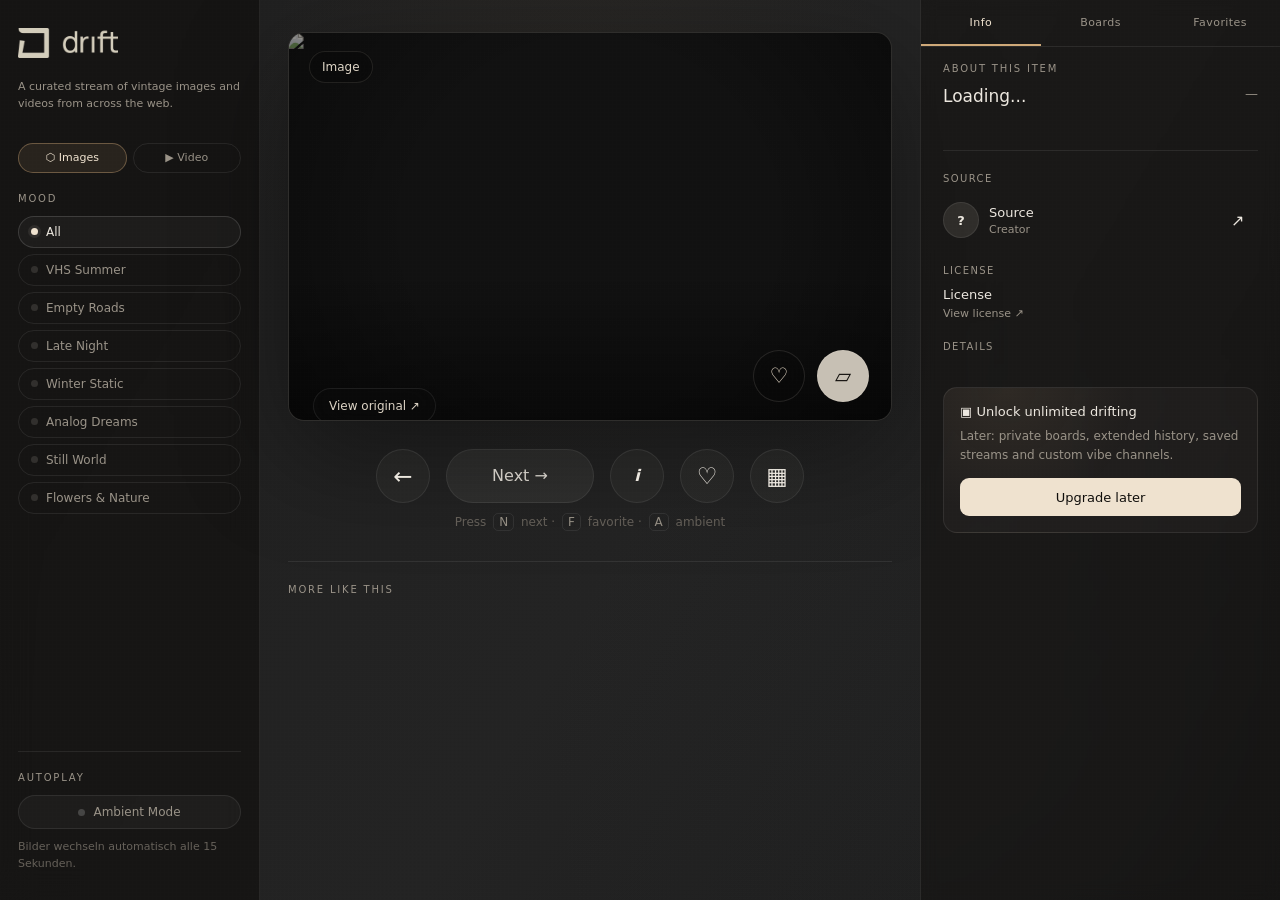
==== commit 666a4fb4: "update" ====
--- a/app.html
+++ b/app.html
@@ -101,7 +101,9 @@
         <div class="transport">
           <button class="control-circle tooltip" id="prevBtn" data-tip="Previous">←</button>
           <button class="main-next" id="nextBtn">Next →</button>
-          <button class="control-circle tooltip" id="infoBtn" data-tip="Item info" style="font-size:16px;font-style:italic;font-weight:600;">i</button>
+          <button class="control-circle mobile-only tooltip" id="infoBtn" data-tip="Info" style="font-size:16px;font-style:italic;font-weight:600;">i</button>
+          <button class="control-circle mobile-only tooltip" id="favMobileBtn" data-tip="Favorites">♡</button>
+          <button class="control-circle mobile-only tooltip" id="boardsMobileBtn" data-tip="Boards">▦</button>
         </div>
 
         <div class="hint">
@@ -173,6 +175,15 @@
 
   </div>
 
+  <!-- BOARD FULLSCREEN OVERLAY -->
+  <div class="board-overlay" id="boardOverlay">
+    <div class="board-overlay-header">
+      <span class="board-overlay-title" id="boardOverlayTitle">Board</span>
+      <button class="board-overlay-close" id="boardOverlayClose">✕</button>
+    </div>
+    <div class="board-overlay-grid" id="boardOverlayGrid"></div>
+  </div>
+
   <!-- MOBILE INFO BOTTOM SHEET -->
   <div class="info-sheet-overlay" id="infoSheetOverlay"></div>
   <div class="info-sheet" id="infoSheet">
@@ -205,6 +216,28 @@
     </div>
   </div>
 
+  <!-- MOBILE FAVORITES BOTTOM SHEET -->
+  <div class="fav-sheet-overlay" id="favSheetOverlay"></div>
+  <div class="fav-sheet" id="favSheet">
+    <div class="bottom-sheet-handle"></div>
+    <div class="bottom-sheet-header">
+      <span class="board-popup-title">My Favorites</span>
+      <button class="board-popup-close" id="favSheetClose">✕</button>
+    </div>
+    <div class="info-sheet-content" id="favSheetContent"></div>
+  </div>
+
+  <!-- MOBILE BOARDS BOTTOM SHEET -->
+  <div class="boards-sheet-overlay" id="boardsSheetOverlay"></div>
+  <div class="boards-sheet" id="boardsSheet">
+    <div class="bottom-sheet-handle"></div>
+    <div class="bottom-sheet-header">
+      <span class="board-popup-title">My Boards</span>
+      <button class="board-popup-close" id="boardsSheetClose">✕</button>
+    </div>
+    <div class="info-sheet-content" id="boardsSheetContent"></div>
+  </div>
+
   <!-- SAVE TO BOARD POPUP -->
   <div class="board-popup-overlay" id="boardPopupOverlay"></div>
   <div class="board-popup" id="boardPopup">
@@ -219,7 +252,7 @@
     </div>
   </div>
 
-  <!-- MOBILE BOTTOM SHEET FOR BOARDS -->
+  <!-- MOBILE BOTTOM SHEET FOR SAVE -->
   <div class="bottom-sheet-overlay" id="bottomSheetOverlay"></div>
   <div class="bottom-sheet" id="bottomSheet">
     <div class="bottom-sheet-handle"></div>
--- a/style.css
+++ b/style.css
@@ -55,6 +55,7 @@
 .mobile-topbar { display: none; }
 .mobile-drawer { display: none; }
 .drawer-overlay { display: none; }
+.mobile-only { display: none; }
 
 /* FLOATING PANEL */
 
@@ -186,8 +187,6 @@
   box-shadow: 0 0 0 3px rgba(238,230,216,.08);
 }
 
-/* PANEL BOTTOM */
-
 .panel-bottom {
   margin-top: auto;
   padding-top: 20px;
@@ -385,6 +384,7 @@
   color: var(--faint);
   text-align: center;
   padding: 24px 0;
+  line-height: 1.7;
 }
 
 /* BOARDS PANEL */
@@ -472,6 +472,92 @@
 
 .board-grid-thumb { aspect-ratio: 1; border-radius: 6px; overflow: hidden; background: rgba(255,255,255,.04); }
 .board-grid-thumb img { width: 100%; height: 100%; object-fit: cover; filter: sepia(.2) saturate(.7); }
+
+/* BOARD FULLSCREEN OVERLAY */
+
+.board-overlay {
+  position: fixed;
+  inset: 0;
+  z-index: 150;
+  background: rgba(10,9,7,.97);
+  backdrop-filter: blur(24px);
+  display: flex;
+  flex-direction: column;
+  opacity: 0;
+  pointer-events: none;
+  transition: opacity .3s ease;
+}
+
+.board-overlay.is-open { opacity: 1; pointer-events: all; }
+
+.board-overlay-header {
+  display: flex;
+  align-items: center;
+  justify-content: space-between;
+  padding: 24px 32px;
+  border-bottom: 1px solid var(--line);
+  flex-shrink: 0;
+}
+
+.board-overlay-title {
+  font-size: 18px;
+  font-weight: 500;
+  color: var(--cream);
+  letter-spacing: .02em;
+}
+
+.board-overlay-close {
+  width: 40px;
+  height: 40px;
+  border-radius: 50%;
+  border: 1px solid var(--line);
+  background: transparent;
+  color: var(--muted);
+  display: grid;
+  place-items: center;
+  cursor: pointer;
+  font-size: 16px;
+  transition: .18s ease;
+}
+
+.board-overlay-close:hover { background: var(--panel-hover); color: var(--text); border-color: var(--line-strong); }
+
+.board-overlay-grid {
+  flex: 1;
+  overflow-y: auto;
+  padding: 28px 32px;
+  display: grid;
+  grid-template-columns: repeat(auto-fill, minmax(200px, 1fr));
+  gap: 16px;
+  align-content: start;
+}
+
+.board-overlay-item {
+  position: relative;
+  aspect-ratio: 4/3;
+  border-radius: 10px;
+  overflow: hidden;
+  cursor: pointer;
+  border: 1px solid rgba(238,230,216,.08);
+  transition: .2s ease;
+}
+
+.board-overlay-item:hover { transform: scale(1.02); border-color: rgba(238,230,216,.2); }
+
+.board-overlay-item img {
+  width: 100%;
+  height: 100%;
+  object-fit: cover;
+  filter: sepia(.2) saturate(.75) contrast(.9);
+}
+
+.board-overlay-empty {
+  grid-column: 1 / -1;
+  text-align: center;
+  color: var(--faint);
+  font-size: 13px;
+  padding: 60px 0;
+}
 
 /* SAVE POPUP */
 
@@ -616,7 +702,9 @@
 /* MOBILE BOTTOM SHEETS */
 
 .bottom-sheet-overlay,
-.info-sheet-overlay {
+.info-sheet-overlay,
+.fav-sheet-overlay,
+.boards-sheet-overlay {
   position: fixed;
   inset: 0;
   background: rgba(0,0,0,.5);
@@ -629,10 +717,14 @@
 }
 
 .bottom-sheet-overlay.is-open,
-.info-sheet-overlay.is-open { opacity: 1; pointer-events: all; }
+.info-sheet-overlay.is-open,
+.fav-sheet-overlay.is-open,
+.boards-sheet-overlay.is-open { opacity: 1; pointer-events: all; }
 
 .bottom-sheet,
-.info-sheet {
+.info-sheet,
+.fav-sheet,
+.boards-sheet {
   position: fixed;
   left: 0; right: 0; bottom: 0;
   background: rgba(18,16,13,.97);
@@ -648,7 +740,9 @@
 }
 
 .bottom-sheet.is-open,
-.info-sheet.is-open { transform: translateY(0); }
+.info-sheet.is-open,
+.fav-sheet.is-open,
+.boards-sheet.is-open { transform: translateY(0); }
 
 .bottom-sheet-handle {
   width: 36px;
@@ -696,7 +790,6 @@
 }
 
 .hero:hover img { transform: scale(1.032); filter: sepia(.32) saturate(.84) contrast(.94) brightness(.92); }
-
 #mainImage.is-fading { opacity: 0; transform: scale(1.02); }
 
 .hero::after {
@@ -776,15 +869,14 @@
 
 .transport {
   margin: 28px auto 24px;
-  display: grid;
-  grid-template-columns: 70px 1fr 70px;
-  align-items: center;
+  display: flex;
+  align-items: center;
+  justify-content: center;
+  gap: 16px;
   max-width: 540px;
-  gap: 20px;
 }
 
 .main-next {
-  justify-self: center;
   min-width: 148px;
   height: 54px;
   border-radius: 999px;
@@ -810,6 +902,7 @@
   cursor: pointer;
   transition: .18s ease;
   font-size: 23px;
+  flex-shrink: 0;
 }
 
 .control-circle:hover { border-color: var(--line-strong); background: rgba(238,230,216,.09); color: var(--warm); }
@@ -831,7 +924,6 @@
 /* MORE LIKE THIS */
 
 .more { border-top: 1px solid var(--line); padding-top: 22px; }
-
 .more-row { display: grid; grid-template-columns: repeat(5, 1fr); gap: 14px; }
 
 .thumb {
@@ -1008,14 +1100,7 @@
 }
 
 .fs-btn:hover { background: rgba(255,255,255,.1); border-color: var(--line-strong); transform: translateY(-1px); }
-
-.fs-ambient.is-active {
-  color: var(--cream);
-  border-color: rgba(207,169,120,.4);
-  background: rgba(207,169,120,.12);
-  animation: pulse-ring 2s ease-out infinite;
-}
-
+.fs-ambient.is-active { color: var(--cream); border-color: rgba(207,169,120,.4); background: rgba(207,169,120,.12); animation: pulse-ring 2s ease-out infinite; }
 .fs-source { background: rgba(239,226,207,.85); color: #0f0d0a; border-color: transparent; }
 .fs-source:hover { background: var(--cream); color: #0f0d0a; }
 
@@ -1058,6 +1143,19 @@
   }
 
   .floating-panel { display: none; }
+  .mobile-only { display: grid; }
+
+  .transport {
+    display: flex;
+    flex-wrap: wrap;
+    justify-content: center;
+    gap: 10px;
+    max-width: 100%;
+    margin: 20px 0 16px;
+  }
+
+  .main-next { min-width: 120px; height: 48px; font-size: 14px; }
+  .control-circle { width: 48px; height: 48px; font-size: 18px; }
 
   .mobile-topbar {
     grid-area: mobiletop;
@@ -1123,7 +1221,6 @@
   }
 
   .mobile-drawer.is-open { transform: translateX(0); }
-
   .drawer-header { display: flex; align-items: center; justify-content: space-between; margin-bottom: 24px; }
 
   .drawer-close {
@@ -1141,19 +1238,16 @@
   }
 
   .drawer-close:hover { background: var(--panel-hover); color: var(--text); }
-
   .mobile-drawer .filters { flex-direction: column; }
   .mobile-drawer .filter { height: 44px; font-size: 14px; padding: 0 16px; }
   .mobile-drawer .filter-dot { width: 9px; height: 9px; }
   .mobile-drawer .media-toggle { gap: 8px; margin-bottom: 4px; }
   .mobile-drawer .media-toggle-btn { height: 38px; font-size: 13px; }
-
   .drawer-bottom { margin-top: auto; padding-top: 20px; border-top: 1px solid var(--line); }
   .drawer-bottom .autoplay-toggle { width: 100%; height: 44px; font-size: 14px; }
 
   .content { padding: 16px; }
   .hero { aspect-ratio: 4/3; border-radius: 12px; }
-  .transport { grid-template-columns: 54px 1fr 54px; max-width: 100%; margin: 20px 0 16px; }
   .more-row { grid-template-columns: repeat(2, 1fr); }
   .hint { display: none; }
 
@@ -1164,6 +1258,13 @@
   .bottom-sheet { display: flex; }
   .info-sheet-overlay { display: block; }
   .info-sheet { display: flex; }
+  .fav-sheet-overlay { display: block; }
+  .fav-sheet { display: flex; }
+  .boards-sheet-overlay { display: block; }
+  .boards-sheet { display: flex; }
+
+  .board-overlay-grid { padding: 16px; grid-template-columns: repeat(auto-fill, minmax(140px, 1fr)); gap: 10px; }
+  .board-overlay-header { padding: 16px 18px; }
 
   .board-popup { display: none !important; }
   .board-popup-overlay { display: none !important; }
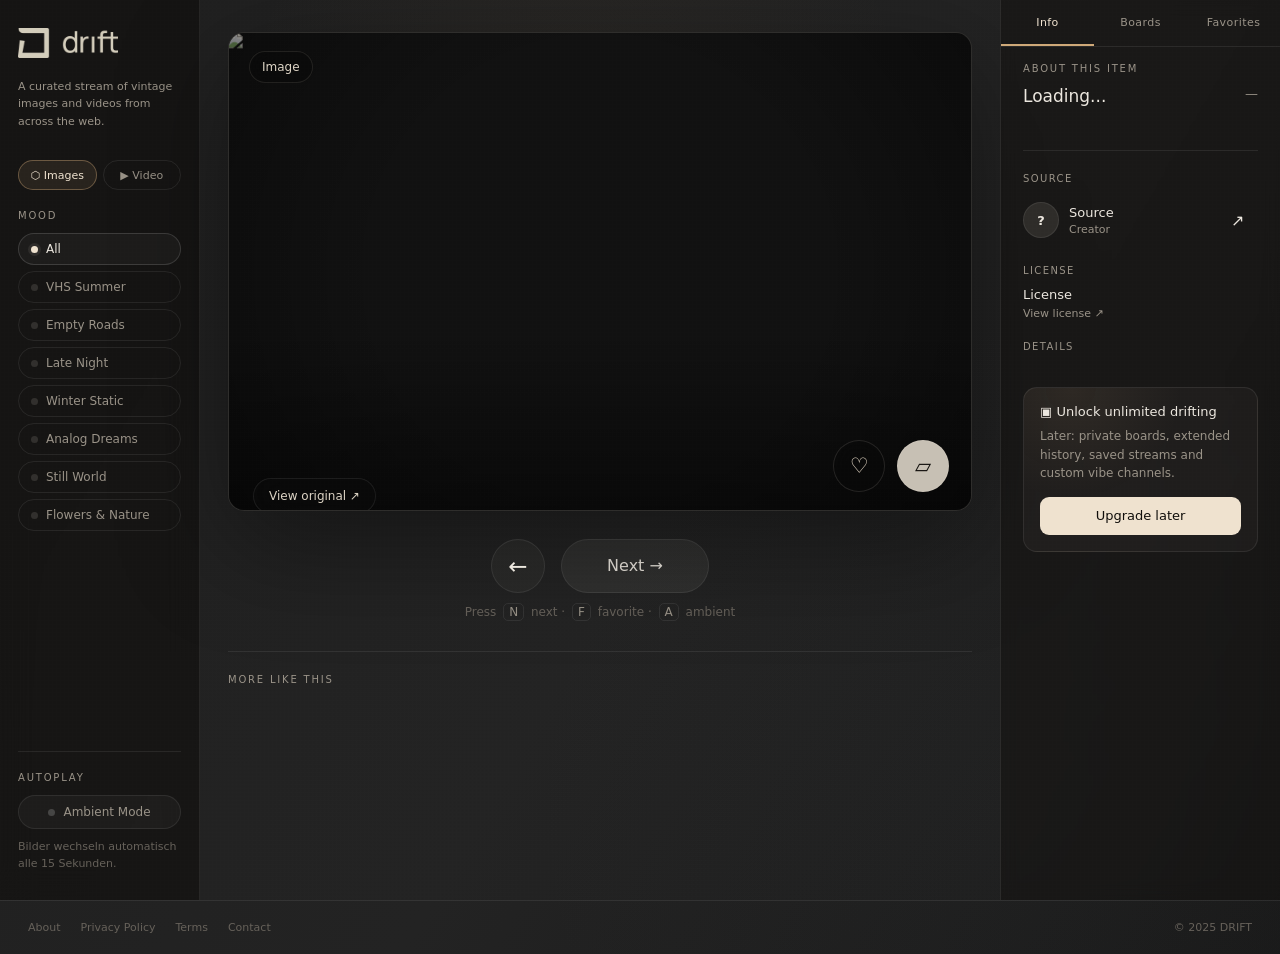
==== commit 78cf8316: "App footer" ====
--- a/app.html
+++ b/app.html
@@ -286,5 +286,16 @@
 
   <script src="config.js"></script>
   <script src="app.js"></script>
+
+  <footer class="app-footer">
+  <div class="footer-links">
+    <a href="#">About</a>
+    <a href="#">Privacy Policy</a>
+    <a href="#">Terms</a>
+    <a href="#">Contact</a>
+  </div>
+  <div class="footer-copy">© 2025 DRIFT</div>
+</footer>
+
 </body>
 </html>
--- a/style.css
+++ b/style.css
@@ -55,7 +55,7 @@
 .mobile-topbar { display: none; }
 .mobile-drawer { display: none; }
 .drawer-overlay { display: none; }
-.mobile-only { display: none; }
+.mobile-only { display: none !important; }
 
 /* FLOATING PANEL */
 
@@ -446,7 +446,6 @@
 .board-item-thumb img { width: 100%; height: 100%; object-fit: cover; filter: sepia(.24) saturate(.72); }
 .board-item-name { flex: 1; font-size: 13px; color: var(--text); }
 .board-item-count { font-size: 11px; color: var(--muted); }
-
 .board-item-actions { display: flex; gap: 4px; padding: 0 8px 8px; }
 
 .board-action-btn {
@@ -1127,12 +1126,20 @@
 
 /* RESPONSIVE */
 
-@media (max-width: 1200px) {
+@media (max-width: 1400px) {
   .app {
     grid-template-columns: 260px 1fr;
     grid-template-areas: "panel content";
   }
   .inspector { display: none; }
+}
+
+@media (min-width: 1024px) and (max-width: 1400px) {
+  .app {
+    grid-template-columns: 200px 1fr 280px;
+    grid-template-areas: "panel content inspector";
+  }
+  .inspector { display: flex; }
 }
 
 @media (max-width: 700px) {
@@ -1143,7 +1150,7 @@
   }
 
   .floating-panel { display: none; }
-  .mobile-only { display: grid; }
+  .mobile-only { display: grid !important; }
 
   .transport {
     display: flex;
@@ -1268,4 +1275,40 @@
 
   .board-popup { display: none !important; }
   .board-popup-overlay { display: none !important; }
+}
+.app-footer {
+  grid-column: 2;
+  display: flex;
+  align-items: center;
+  justify-content: space-between;
+  padding: 20px 28px;
+  border-top: 1px solid var(--line);
+  color: var(--faint);
+  font-size: 11px;
+  gap: 16px;
+}
+
+.app-footer .footer-links {
+  display: flex;
+  gap: 20px;
+}
+
+.app-footer .footer-links a {
+  color: var(--faint);
+  text-decoration: none;
+  transition: .18s ease;
+}
+
+.app-footer .footer-links a:hover { color: var(--muted); }
+
+.app-footer .footer-copy { color: var(--faint); }
+
+@media (max-width: 700px) {
+  .app-footer {
+    flex-direction: column;
+    align-items: center;
+    gap: 8px;
+    padding: 16px;
+    text-align: center;
+  }
 }
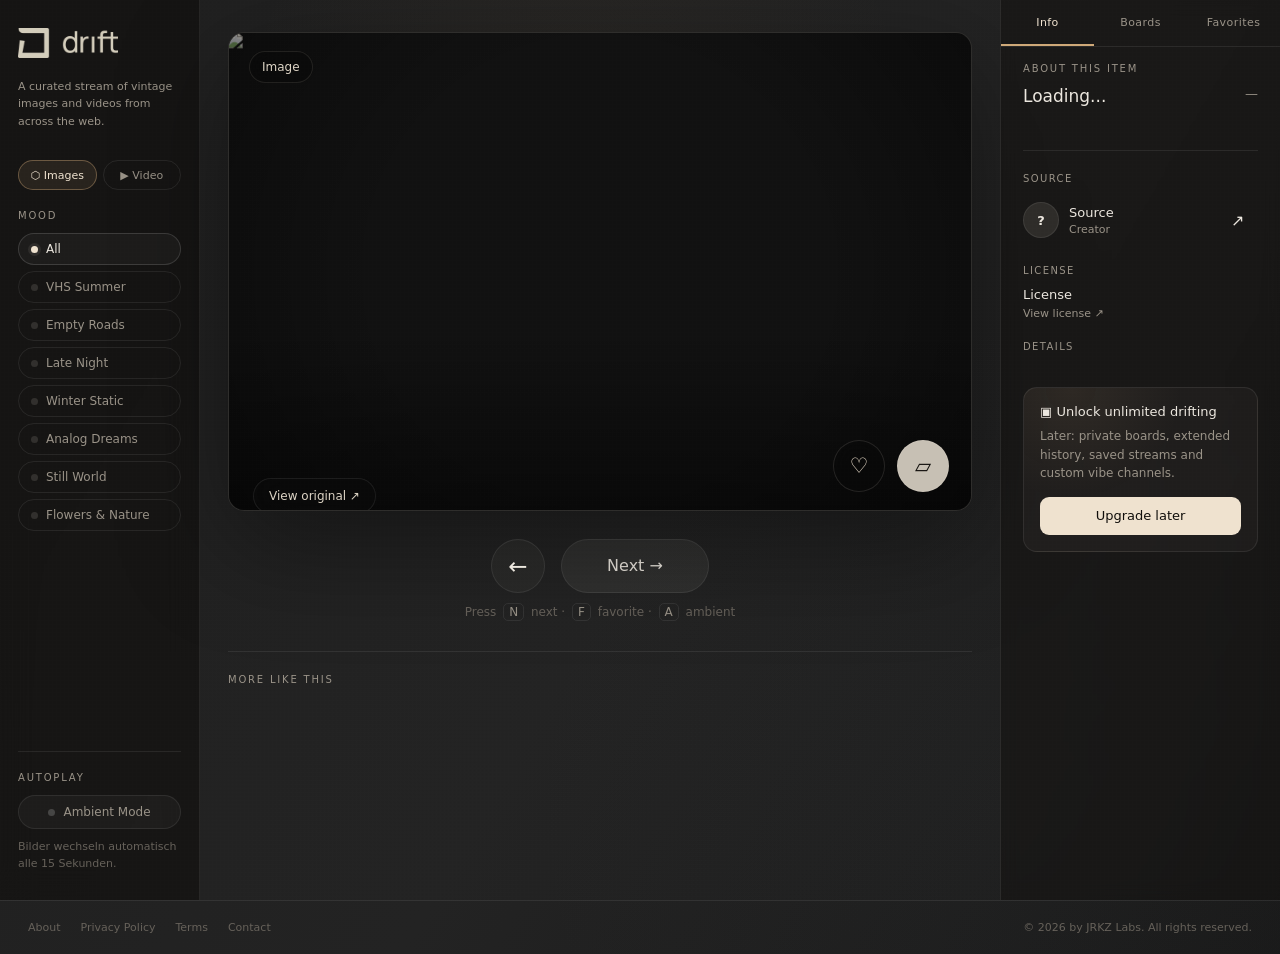
==== commit 609f7384: "App footer" ====
--- a/app.html
+++ b/app.html
@@ -294,7 +294,7 @@
     <a href="#">Terms</a>
     <a href="#">Contact</a>
   </div>
-  <div class="footer-copy">© 2025 DRIFT</div>
+  <div class="footer-copy">© 2026 by JRKZ Labs. All rights reserved.</div>
 </footer>
 
 </body>
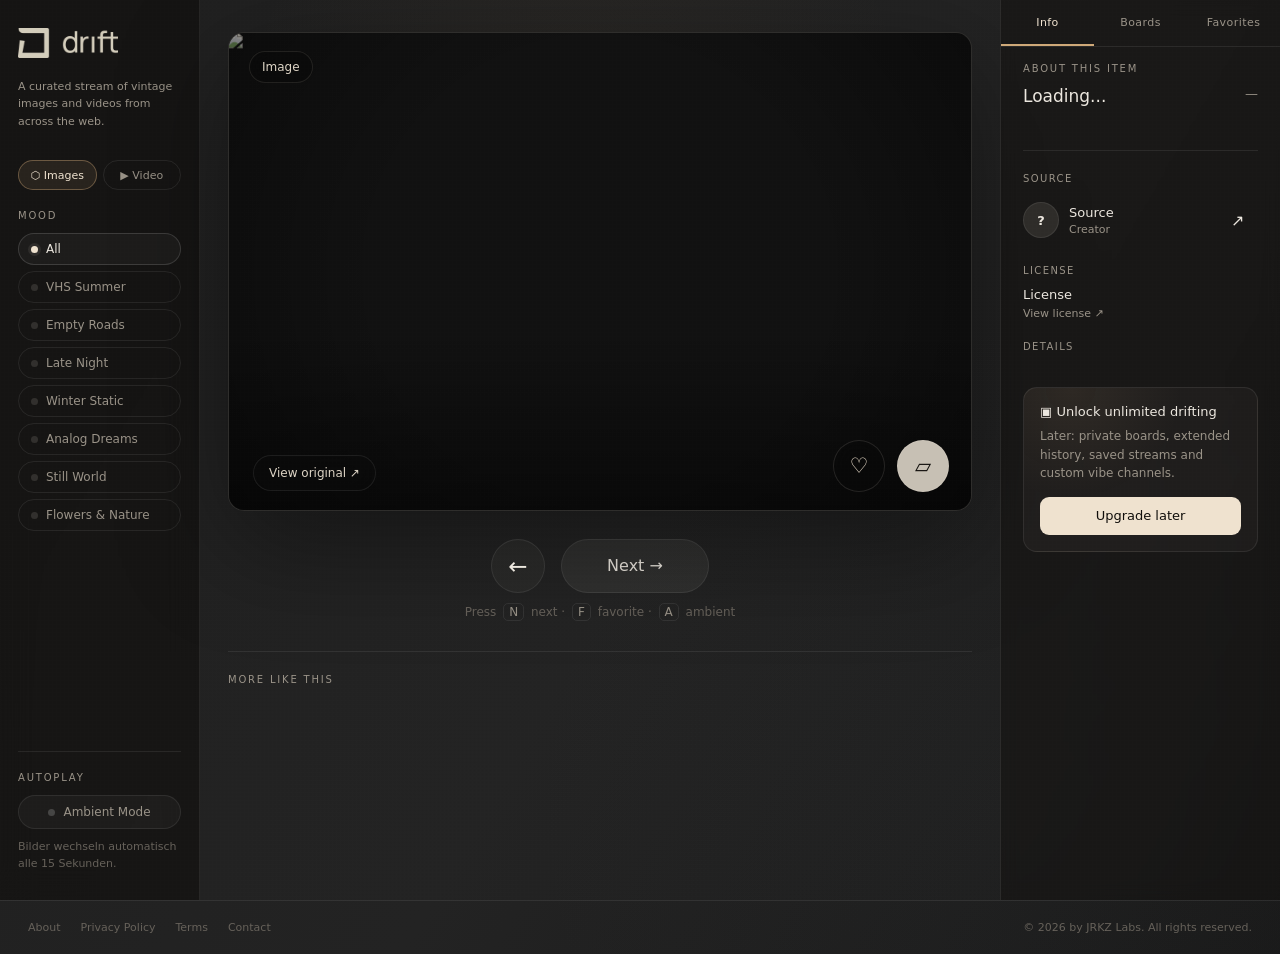
==== commit 2e80e07a: "Ambient mode" ====
--- a/app.html
+++ b/app.html
@@ -267,6 +267,20 @@
     </div>
   </div>
 
+<!-- AMBIENT OVERLAY -->
+<div class="ambient-overlay" id="ambientOverlay">
+  <div class="ambient-media">
+    <img id="ambientImage" src="" alt="" />
+    <video id="ambientVideo" autoplay muted loop playsinline style="display:none;"></video>
+  </div>
+  <div class="ambient-controls" id="ambientControls">
+    <button class="ambient-btn" id="ambientPrev">←</button>
+    <a class="ambient-btn ambient-source" id="ambientSource" href="#" target="_blank">View original ↗</a>
+    <button class="ambient-btn ambient-exit" id="ambientExit">Exit Ambient</button>
+    <button class="ambient-btn" id="ambientNext">→</button>
+  </div>
+</div>
+
   <!-- FULLSCREEN OVERLAY -->
   <div class="fullscreen-overlay" id="fullscreenOverlay">
     <div class="fs-media">
--- a/style.css
+++ b/style.css
@@ -818,7 +818,7 @@
 .view-original {
   position: absolute;
   left: 24px;
-  bottom: 32px;
+  bottom: 55px;
   z-index: 5;
   display: inline-flex;
   align-items: center;
@@ -1123,6 +1123,92 @@
 }
 
 .fs-close:hover { background: rgba(255,255,255,.12); border-color: var(--line-strong); }
+
+/* AMBIENT OVERLAY */
+
+.ambient-overlay {
+  position: fixed;
+  inset: 0;
+  z-index: 300;
+  background: #000;
+  display: flex;
+  flex-direction: column;
+  opacity: 0;
+  pointer-events: none;
+  transition: opacity .8s ease;
+}
+
+.ambient-overlay.is-open { opacity: 1; pointer-events: all; }
+
+.ambient-media {
+  flex: 1;
+  position: relative;
+  overflow: hidden;
+}
+
+.ambient-media img,
+.ambient-media video {
+  width: 100%;
+  height: 100%;
+  object-fit: cover;
+  filter: sepia(.15) saturate(.8) contrast(.9) brightness(.82);
+  transition: opacity .6s ease;
+}
+
+.ambient-controls {
+  position: absolute;
+  bottom: 0;
+  left: 0;
+  right: 0;
+  display: flex;
+  align-items: center;
+  justify-content: center;
+  gap: 12px;
+  padding: 32px 24px;
+  background: linear-gradient(transparent, rgba(0,0,0,.65));
+  opacity: 0;
+  transition: opacity .4s ease;
+}
+
+.ambient-overlay:hover .ambient-controls { opacity: 1; }
+
+.ambient-btn {
+  height: 42px;
+  padding: 0 20px;
+  border-radius: 999px;
+  border: 1px solid rgba(255,255,255,.15);
+  background: rgba(0,0,0,.45);
+  backdrop-filter: blur(12px);
+  color: rgba(255,255,255,.75);
+  font-size: 14px;
+  cursor: pointer;
+  transition: .18s ease;
+  display: inline-flex;
+  align-items: center;
+  gap: 8px;
+  text-decoration: none;
+  white-space: nowrap;
+}
+
+.ambient-btn:hover {
+  background: rgba(255,255,255,.12);
+  color: #fff;
+  border-color: rgba(255,255,255,.28);
+}
+
+.ambient-exit {
+  background: rgba(239,226,207,.12);
+  border-color: rgba(239,226,207,.25);
+  color: var(--cream);
+}
+
+.ambient-exit:hover { background: rgba(239,226,207,.22); }
+
+.ambient-source {
+  font-size: 12px;
+  color: rgba(255,255,255,.45);
+  border-color: rgba(255,255,255,.08);
+}
 
 /* RESPONSIVE */
 
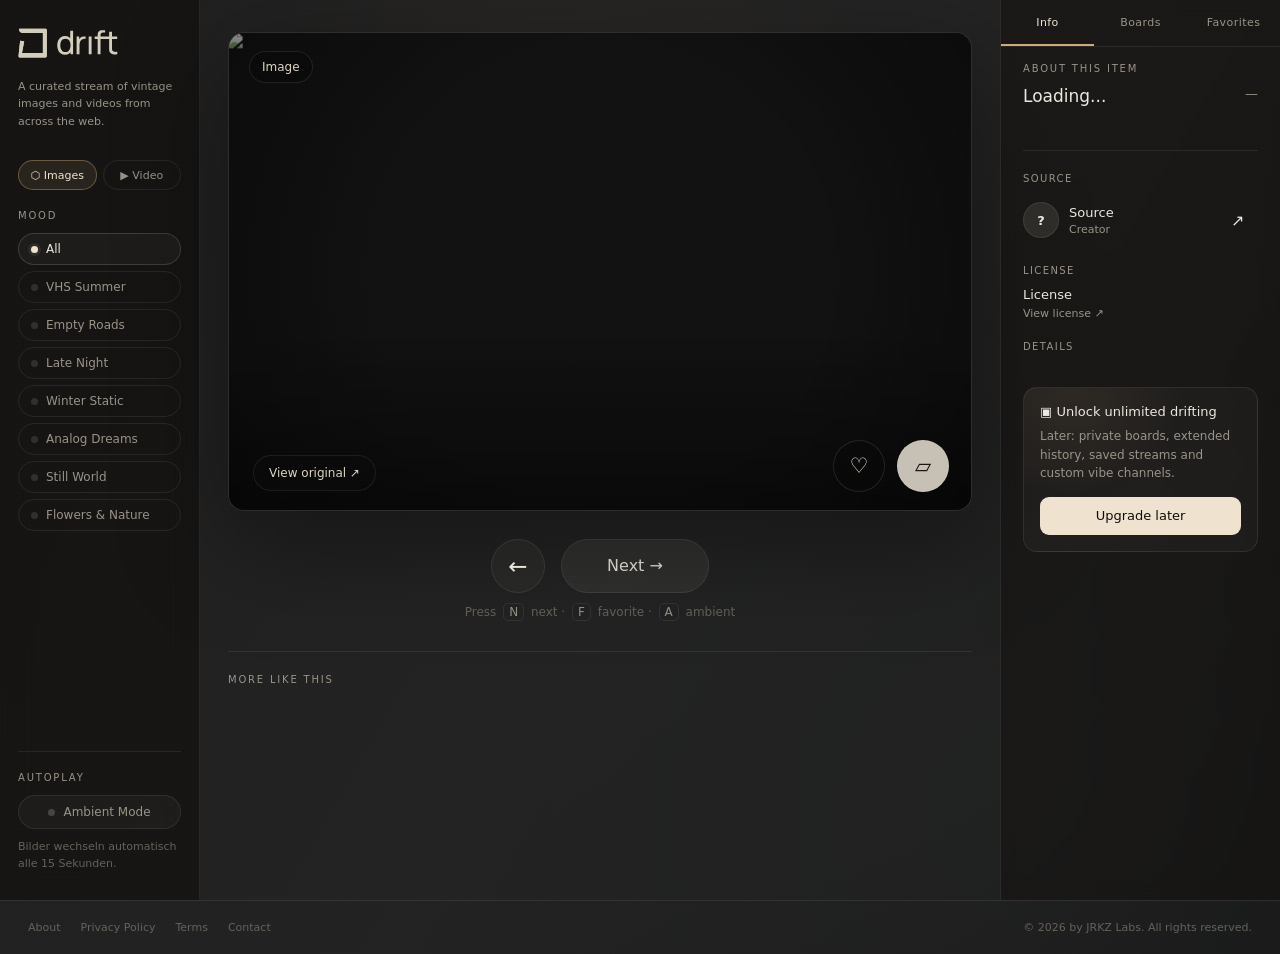
==== commit 143cb710: "update logo" ====
--- a/app.html
+++ b/app.html
@@ -12,7 +12,7 @@
 
     <div class="floating-panel">
       <a href="index.html">
-        <img src="driftlogo.png" alt="Drift" class="logo">
+        <img src="driftlogo.svg" alt="Drift" class="logo">
       </a>
       <p class="panel-tagline">A curated stream of vintage images and videos from across the web.</p>
 
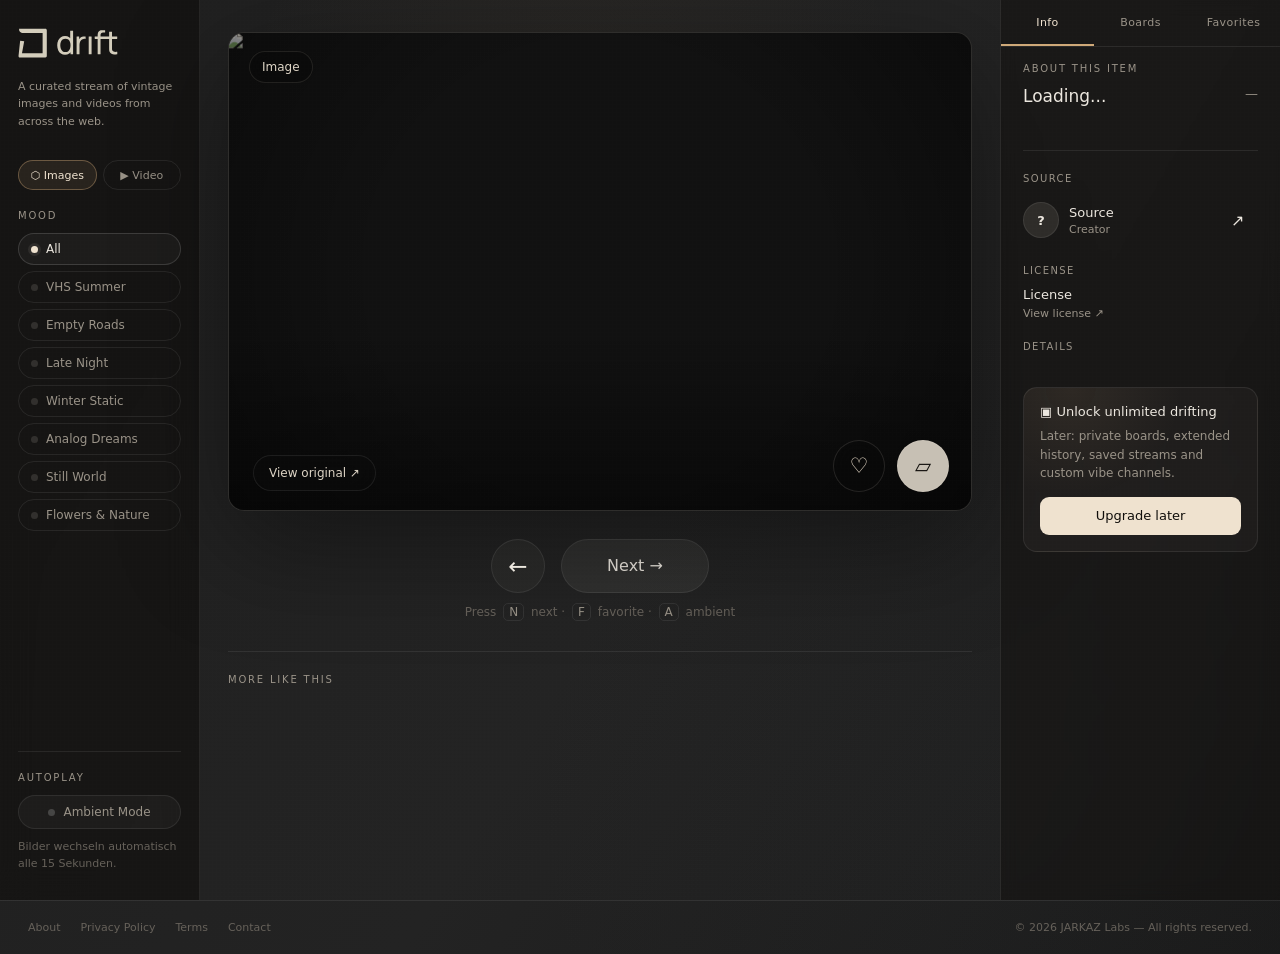
==== commit ef4b8560: "update logo" ====
--- a/app.html
+++ b/app.html
@@ -308,7 +308,7 @@
     <a href="#">Terms</a>
     <a href="#">Contact</a>
   </div>
-  <div class="footer-copy">© 2026 by JRKZ Labs. All rights reserved.</div>
+  <div class="footer-copy">© 2026 JARKAZ Labs — All rights reserved.</div>
 </footer>
 
 </body>
